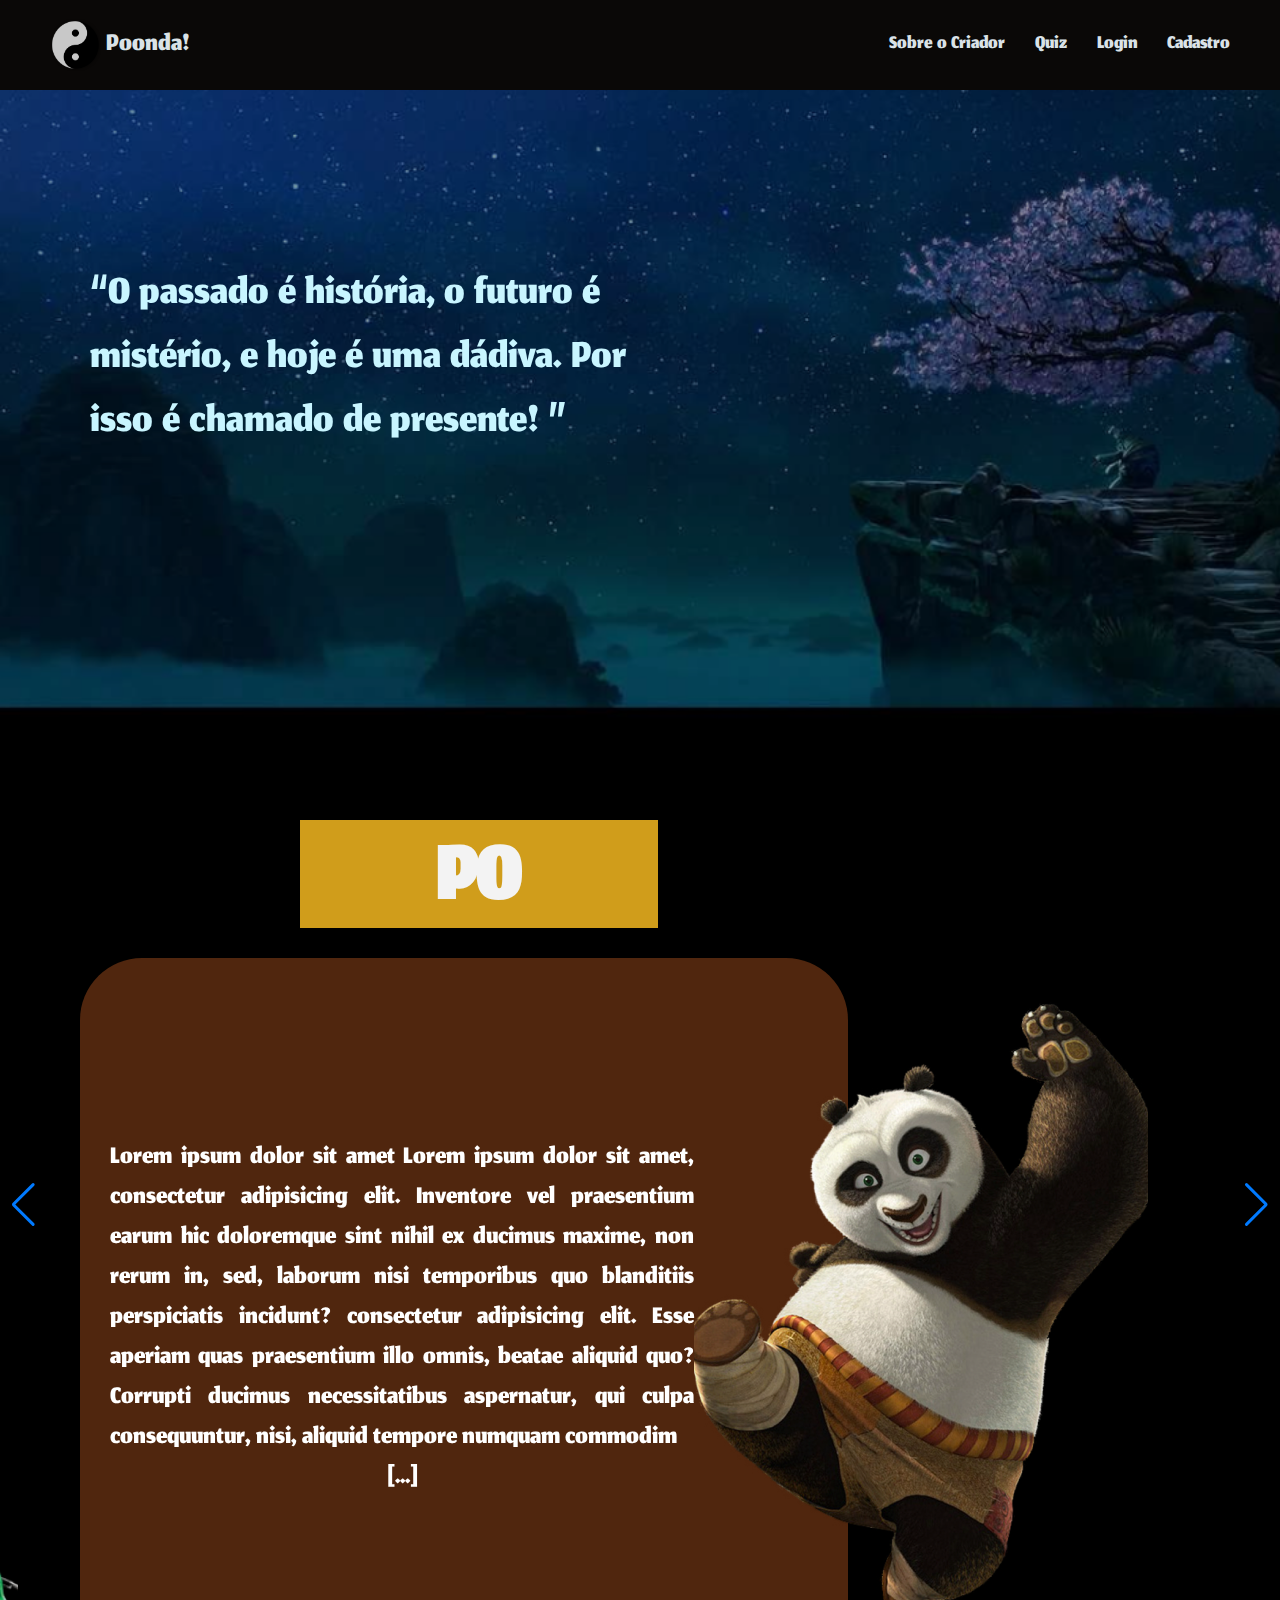
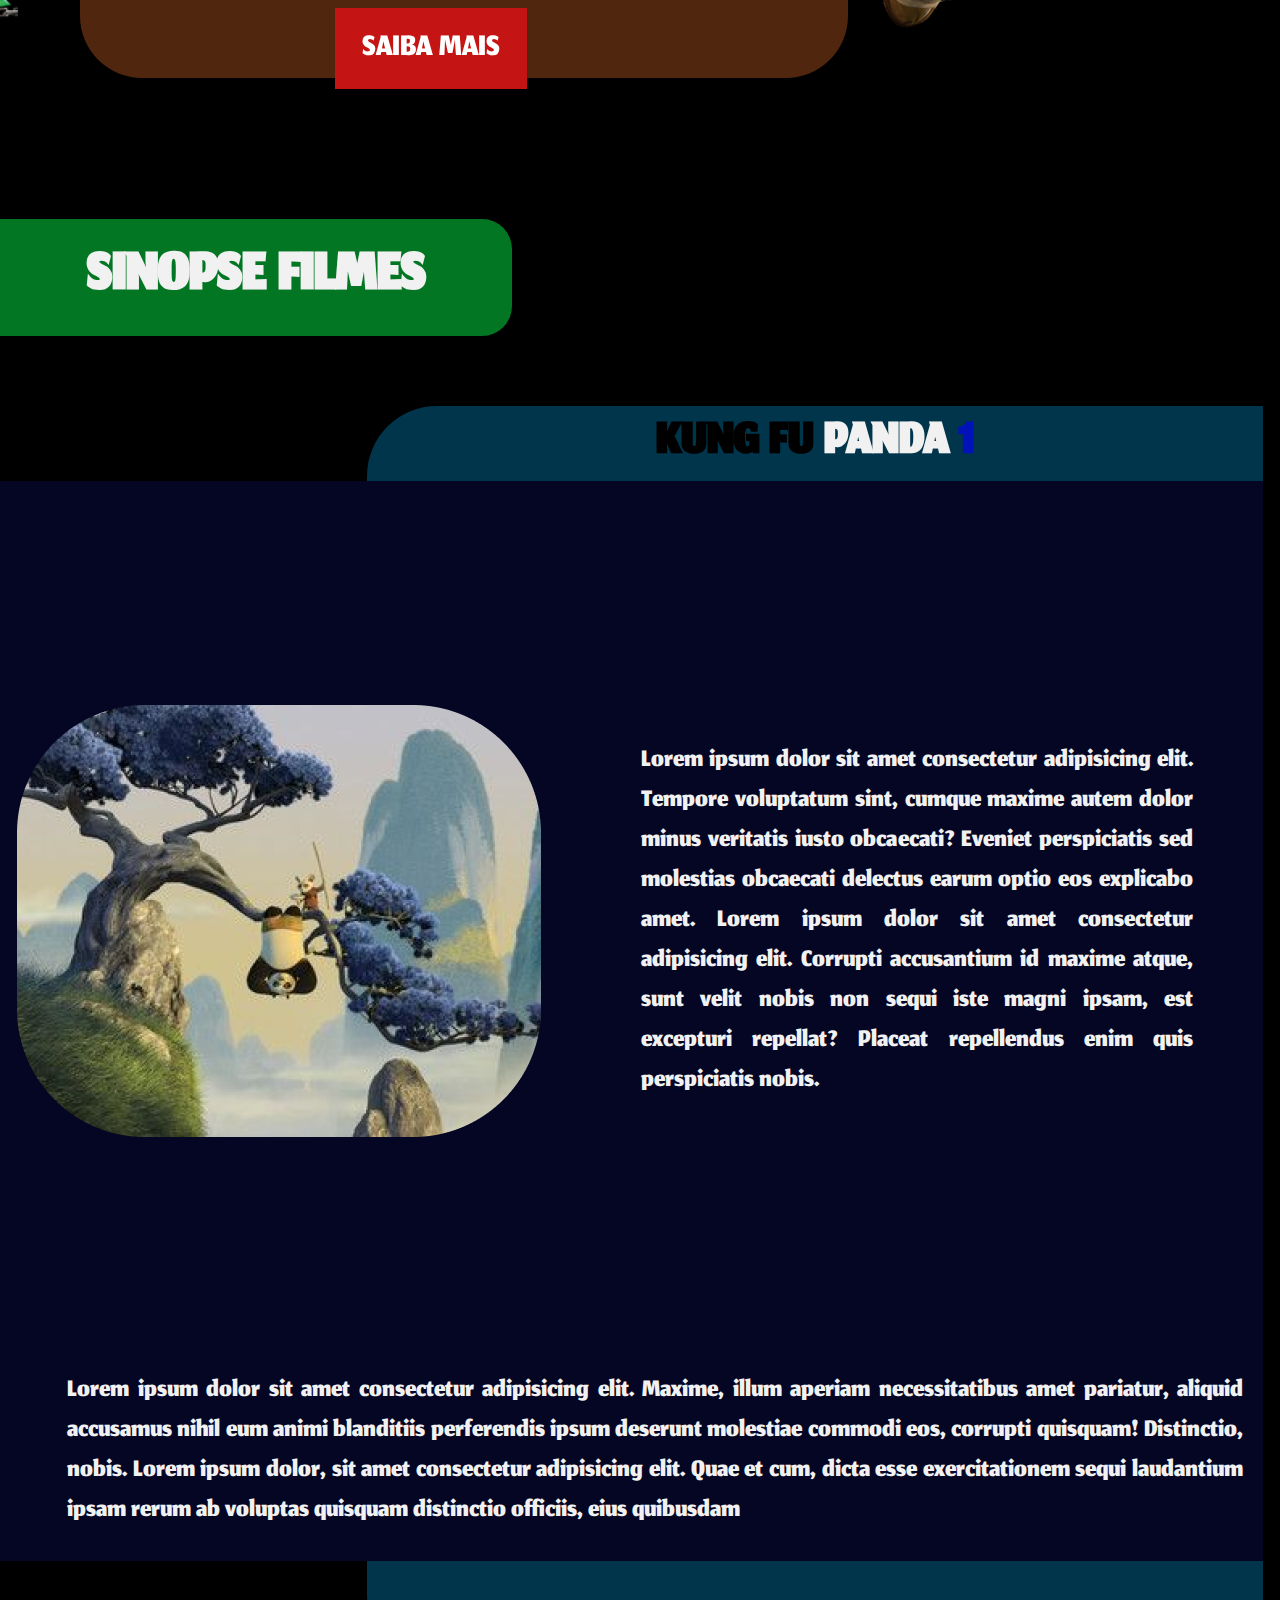
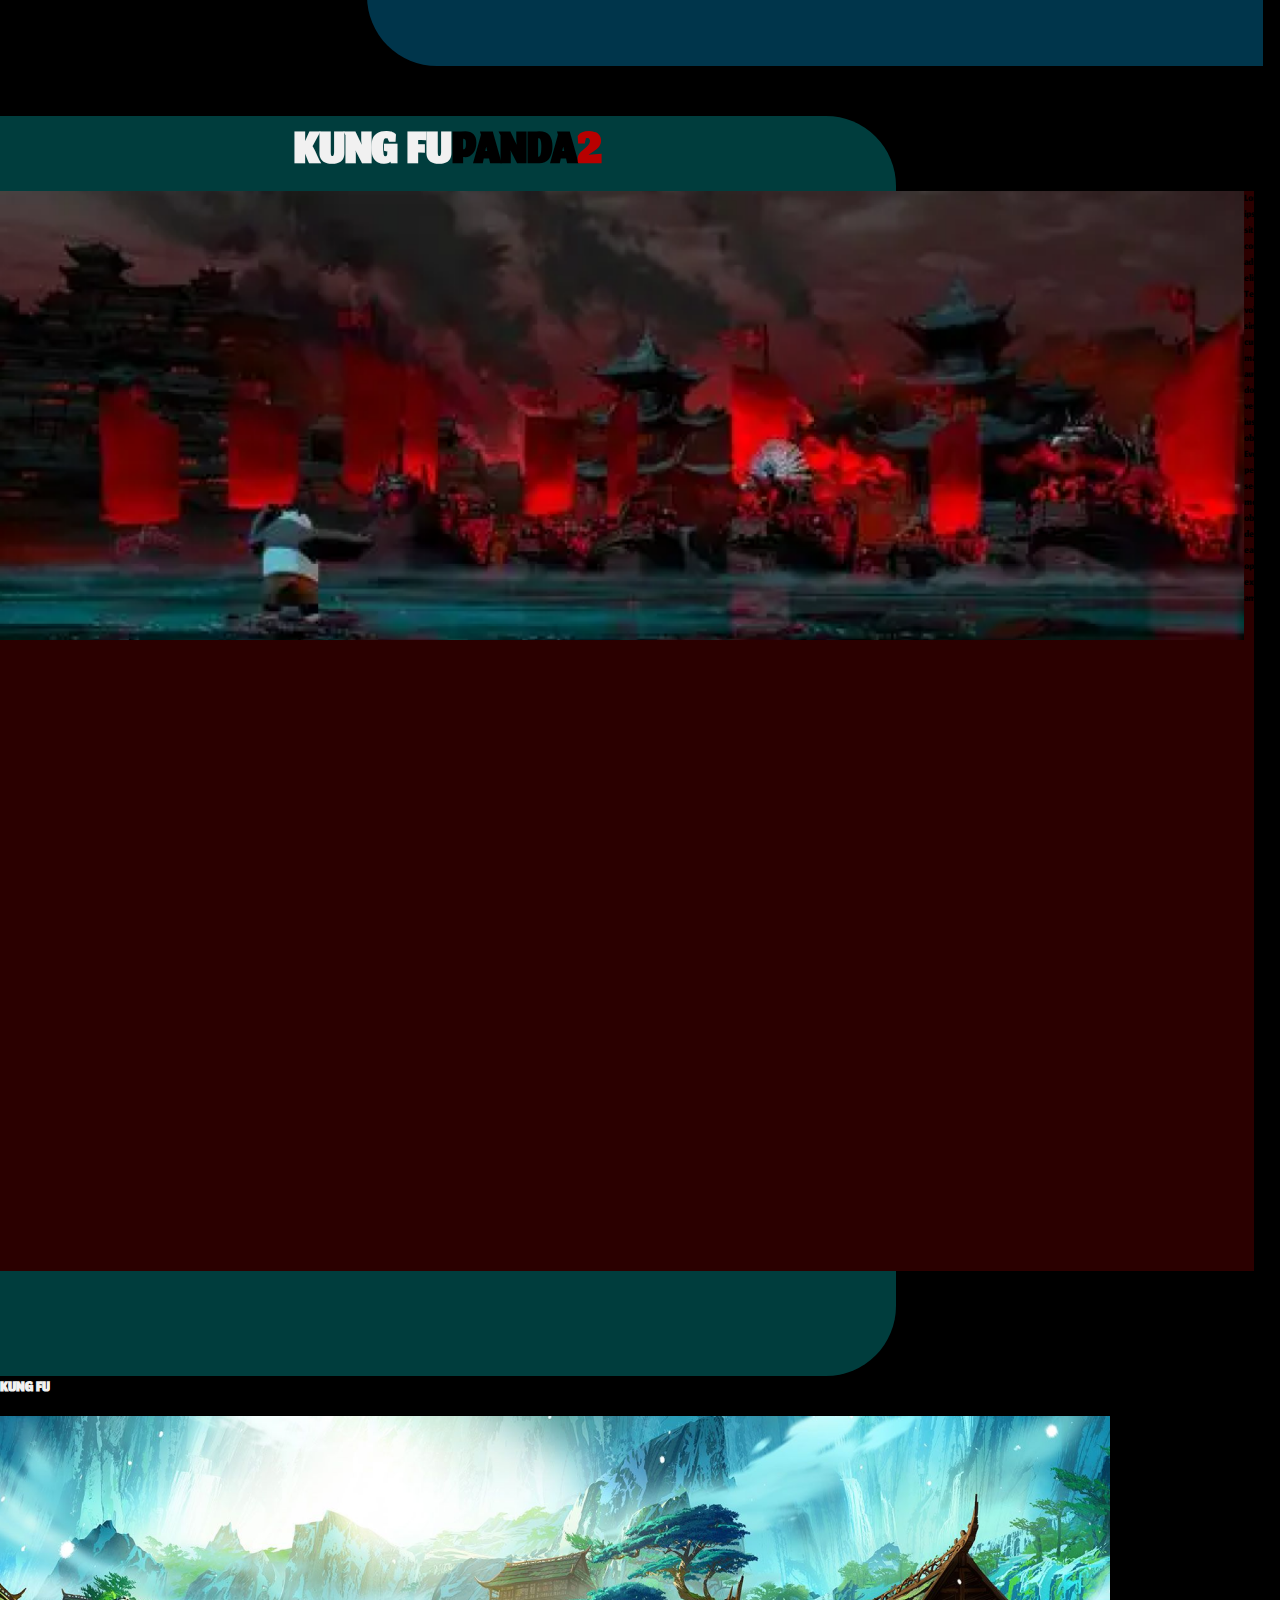
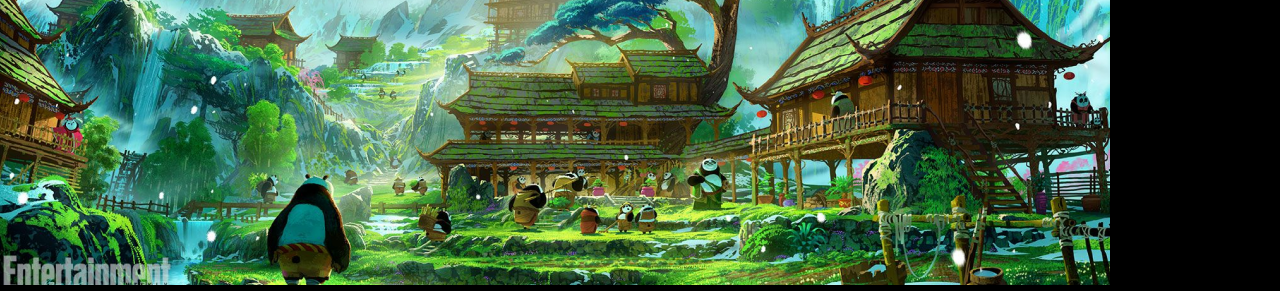
==== site/public/index.html @ c7fefd98 "Adicionando Sinopses 1 e metade da sinopse 2 index" ====
<!DOCTYPE html>
<html lang="en">

<head>
    <meta charset="UTF-8">
    <meta http-equiv="X-UA-Compatible" content="IE=edge">
    <meta name="viewport" content="width=device-width, initial-scale=1.0">

    <title>Poonda! | Página Inicial</title>

    <script src="./js/funcoes.js"></script>

    <link
        rel="stylesheet"
        href="https://cdn.jsdelivr.net/npm/swiper@8/swiper-bundle.min.css"
    />
    <link rel="stylesheet" href="css/index.css">
    <link rel="stylesheet" href="css/sobremim.css">
    <link
            href="https://fonts.googleapis.com/css2?family=Jomhuria&display=swap')" 
             rel="stylesheet">

</head>

<body>

     <!--HEADER INICIO-->
     <div class="header" id="header">
        <div class="logo">
            <img src="assets/imgs/logoYinYang.png">
            <a href="index.html"><p>
                Poonda!
            </p></a>
        </div>
            <div class="container">
                <ul class="navbar">
                    <li>
                        <a href="sobremim.html">Sobre o Criador</a>
                    </li>
                    <li>
                        <a href="quiz.html">Quiz</a>
                    </li>
                    <li>
                        <a href="login.html">Login</a>
                    </li>
                    <li>
                        <a href="cadastro.html">Cadastro</a>
                    </li>
                </ul>
            </div>
      </div>

    <!-- BANNER OOGWAY -->  
    <div class="banner_index">
        <div class="frases_oogway">
            <span>
                “O passado é história, o futuro é mistério, e hoje é uma dádiva. Por isso é chamado de presente! ” 
            </span>
        </div>
    </div>


    <!-- BANNER CARROSSEL -->
    <div class="swiper">
        <div class="swiper-wrapper">
            <div class="swiper-slide">
                <div class="titulo-po">
                    <h2>PO</h2>
                </div>
                <div class="banner-po">
                    <div class="swiper-conteudo">
                            <p>Lorem ipsum dolor sit amet Lorem ipsum dolor sit amet, consectetur adipisicing elit. Inventore vel praesentium earum hic doloremque sint nihil ex ducimus maxime, non rerum in, sed, laborum nisi temporibus quo blanditiis perspiciatis incidunt? consectetur adipisicing elit. Esse aperiam quas praesentium illo omnis, beatae aliquid quo? Corrupti ducimus necessitatibus aspernatur, qui culpa consequuntur, nisi, aliquid tempore numquam commodim
                            <br>
                            <span class="continuidade">[...]</span></p>
                    </div>
                    <div class="imagem-personagem">
                        <img src="assets/imgs/img_carrossel/poo.png"class="img_icon">
                    </div>
                </div>
                <a href="saibamais.html" class="btn_idx_sb_po">
                    SAIBA MAIS
                </a>
            </div>

            <div class="swiper-slide">
                <div class="titulo-tai">
                    <h2><span>TAI</span> LUNG</h2>
                </div>
                <div class="banner-tai">
                    <div class="swiper-conteudo">
                        <p>Lorem ipsum dolor, sit amet consectetur adipisicing elit. Dicta voluptas quidem reprehenderit ipsam accusantium, eaque dolor nisi, id corrupti ipsa eveniet labore voluptatum in vero reiciendis facere et tempore perferendis.</p>
                        <br>
                        <span class="continuidade">[...]</span>
                    </div>
                    <div class="imagem-personagem">
                        <img src="assets/imgs/img_carrossel/tailung.png" class="img_icon">
                    </div>
                </div>
                <a href="saibamais.html" class="btn_idx_sb_tai">
                    SAIBA MAIS
                </a>
            </div>

            <div class="swiper-slide">
                <div class="titulo-shen">
                    <h2>LORD <span>SHEN</span></h2>
                </div>
                <div class="banner-shen">
                    <div class="swiper-conteudo">
                       <p>Lorem ipsum dolor sit, amet consectetur adipisicing elit. Debitis officia vero animi rerum reprehenderit doloribus ducimus, itaque quam asperiores. Porro dolore corporis velit soluta minima optio totam excepturi reiciendis eius Lorem ipsum dolor, sit amet consectetur adipisicing elit. Corporis, assumenda eum? Odio repudiandae ipsum nihil placeat adipisci</p>
                        <br>
                        <span class="continuidade">[...]</span>
                    </div>
                    <div class="imagem-personagem">
                        <img src="assets/imgs/img_carrossel/lordshen.png" class="img_icon">
                    </div>
                </div>
                <a href="saibamais.html" class="btn_idx_sb_shen">
                    SAIBA MAIS
                </a>
            </div>

            <div class="swiper-slide">
                <div class="titulo-kai">
                    <h2>KAI</h2>
                </div>
                <div class="banner-kai">
                    <div class="swiper-conteudo">
                        <p>
                            Lorem ipsum dolor, sit amet Lorem ipsum dolor sit amet consectetur adipisicing elit. Ipsa perferendis, sapiente deserunt nemo ea nam consequuntur reprehenderit praesentium inventore consectetur adipisicing elit. Similique fuga, tempore error eaque alias quis facilis adipisci natus laboriosam quas debitis! Voluptatem quos asperiores unde, quasi quisquam reiciendis nihil voluptatum.
                        </p>
                        <span class="continuidade">[...]</span>
                    </div>
                    <div class="imagem-personagem">
                        <img src="assets/imgs/img_carrossel/kai.png" class="img_icon">
                    </div>
                </div>
                <a href="saibamais.html" class="btn_idx_sb_kai">
                    SAIBA MAIS
                </a>
            </div>
        </div>


         
        <!-- SETAS LATERAIS -->
        <div class="swiper-button-prev"></div>
        <div class="swiper-button-next"></div>
    </div>

    <!-- Configurando ambiente para o Swiper     -->
    <script src=
        "https://cdn.jsdelivr.net/npm/swiper@8/swiper-bundle.min.js">
    </script>

    <!-- FIM CARROSSEL -->

    <!-- INICIO DAS SINOPSES -->
    <div class="div_titulo_sinopse">
        <h2>SINOPSE FILMES</h2>
    </div>
    
    <!-- SINOPSE 1 -->
    <div class="sinopse1">
        <div class="fundo_sinopse1">
            <div class="titulo_filme1">
                <h2>KUNG FU<span class="title_kf"> PANDA</span><span class="um"> 1</span></h2>
            </div>
            <div class="conteudo_sinopse1">
                <div class="imagem_sinopse1">
                    <img src="assets/imgs/img-sinopses/sinopse1.png" alt="">
                    <span>
                        Lorem ipsum dolor sit amet consectetur adipisicing elit. Tempore voluptatum sint, cumque maxime autem dolor minus veritatis iusto obcaecati? Eveniet perspiciatis sed molestias obcaecati delectus earum optio eos explicabo amet. Lorem ipsum dolor sit amet consectetur adipisicing elit. Corrupti accusantium id maxime atque, sunt velit nobis non sequi iste magni ipsam, est excepturi repellat? Placeat repellendus enim quis perspiciatis nobis.
                    </span>
                </div>
            </div>
            <div class="frase_final">
                <span>
                    Lorem ipsum dolor sit amet consectetur adipisicing elit. Maxime, illum aperiam necessitatibus amet pariatur, aliquid accusamus nihil eum animi blanditiis perferendis ipsum deserunt molestiae commodi eos, corrupti quisquam! Distinctio, nobis. Lorem ipsum dolor, sit amet consectetur adipisicing elit. Quae et cum, dicta esse exercitationem sequi laudantium ipsam rerum ab voluptas quisquam distinctio officiis, eius quibusdam 
                </span>
            </div>
        </div>
    </div>


    <!-- SINOPSE 2 -->
    
    <div class="sinopse2">
        <div class="fundo_sinopse2">
            <div class="titulo_filme2">
                <h2><span class="title_kf">KUNG FU</span>PANDA<span class="dois">2</span></h2>
            </div>
            <div class="conteudo_sinopse2">
                <div class="imagem_sinopse2">
                    <img src="assets/imgs/img-sinopses/sinopse2.png" alt="">
                </div>
                <span>
                    Lorem ipsum dolor sit amet consectetur adipisicing elit. Tempore voluptatum sint, cumque maxime autem dolor minus veritatis iusto obcaecati? Eveniet perspiciatis sed molestias obcaecati delectus earum optio eos explicabo amet.
                </span>
            </div>
        </div>
    </div>


    <!-- SINOPSE 3 -->

    <div class="sinopse3">
        <div class="fundo_sinopse3">
            <div class="titulo_filme3">
                <h2><span class="title_kf">KUNG FU</span>PANDA<span class="3">3</span></h2>
            </div>
            <div class="conteudo_sinopse3">
                <span>
                        Lorem ipsum dolor sit amet consectetur adipisicing elit. Tempore voluptatum sint, cumque maxime autem dolor minus veritatis iusto obcaecati? Eveniet perspiciatis sed molestias obcaecati delectus earum optio eos explicabo amet.
                 </span>
                 <div class="imagem_sinopse3">
                    <img src="assets/imgs/img-sinopses/sinopse3.png" alt="">
                 </div>
            </div>
        </div>
    </div>


</body>
</html>

<script>
    var swiper = new Swiper (".swiper", {
        cssMode: true,
        loop: true, // looping
        navigation: { // Navegação entre os banners do Carrossel
            nextEl: ".swiper-button-next", // Seta Direita - próximo
            prevEl: ".swiper-button-prev", // Seta Esquerda - voltar
        },
        keyboard: true, // Passar slide pelas setinhas do teclado
    });
</script>
---- site/public/css/index.css ----
/* .header {
    background-image: url(../assets/imgs/fundoFrase.png);
    background-size: cover;
} */

/* BANNER FRASE OOGWAY */

.banner_index {
    background-image: url(../assets/imgs/fundoFrase.png);
    background-size: cover;
    height: 70vh;
}

.frases_oogway {
    color: #C8F5FF;
    font-size: 64px;
    display: flex;
    align-items: center;
    height: 60vh;
    width: 45vw;
    margin-left: 90px;
}

/* BANNER CARROSSEL */

    /* CARROSSEL - PO  */
.titulo-po {
    display: flex;
    align-items: center;
    justify-content: center;
    margin-left: 300px;
    margin-top: 100px;
    margin-bottom: 30px;
    padding-top: 15px;
    width: 28vw;
    height: 12vh;
    background-color: #D09D1B;
    
}

.titulo-po h2{
    font-size: 128px;
    color: rgb(243, 243, 243);
}

.banner-po {
    display: flex;
    align-items: center;
    justify-content: center;
    background-color: #50260E;
    border-radius: 62px;
    height: 80vh;
    width: 60vw;
    margin-left: 80px;
}

.swiper-conteudo {
    font-size: 40px;
    color: white;
    margin-left: 30px;
    text-align: justify;
}

.continuidade {
    display: flex;
    align-items: center;
    justify-content: center;
}

.imagem-personagem {
    margin-right: -300px;
}

    /* CARROSSEL - TAI LUNG  */

.titulo-tai {
    display: flex;
    align-items: center;
    justify-content: center;
    margin-left: 300px;
    margin-top: 100px;
    margin-bottom: 30px;
    padding-top: 15px;
    width: 28vw;
    height: 12vh;
    background-color: #401860;
}

.titulo-tai h2{
    font-size: 128px;
    color: white;

}

.titulo-tai span {
    color: #7D3DE5;
}

.banner-tai {
    display: flex;
    align-items: center;
    justify-content: center;
    background-color: #202552;
    border-radius: 62px;
    height: 80vh;
    width: 60vw;
    margin-left: 80px;
}


    /* CARROSSEL - LORD SHEN */


.titulo-shen {
    display: flex;
    align-items: center;
    justify-content: center;
    margin-left: 300px;
    margin-top: 100px;
    margin-bottom: 30px;
    padding-top: 15px;
    width: 28vw;
    height: 12vh;
    background-color: #695F5F;
}

.titulo-shen h2{
    font-size: 128px;
    color: white;

}

.titulo-shen span {
    color: #b11b1b;
}

.banner-shen {
    display: flex;
    align-items: center;
    justify-content: center;
    background-color: #750d0d;
    border-radius: 62px;
    height: 80vh;
    width: 60vw;
    margin-left: 80px;
}

.banner-shen .continuidade {
    margin-left: 40px;
}

.banner-shen img {
    margin-right: -150px;
}


   /* CARROSSEL - KAI */


.titulo-kai {
    display: flex;
    align-items: center;
    justify-content: center;
    margin-left: 300px;
    margin-top: 100px;
    margin-bottom: 30px;
    padding-top: 15px;
    width: 28vw;
    height: 12vh;
    background-color: #7D4B0F;
}

.titulo-kai h2{
    font-size: 128px;
    color: #2aac16;

}

.banner-kai {
    display: flex;
    align-items: center;
    justify-content: center;
    background-color: #11210E;
    border-radius: 62px;
    height: 80vh;
    width: 60vw;
    margin-left: 80px;
}

.banner-kai img {
    margin-right: -150px;
}

/* BOTÃO SAIBA MAIS NO BANNER DO CARROSSEL */

.btn_idx_sb_po{
    margin-top: -70px;
    margin-left: 335px;
    width: 15vw;
    height: 9vh;
    font-size: 50px;
    display: flex;
    align-items: center;
    justify-content: center;
    background-color: #C51414;
    color: white;
}

.btn_idx_sb_tai {
    margin-top: -70px;
    margin-left: 335px;
    width: 15vw;
    height: 9vh;
    font-size: 50px;
    display: flex;
    align-items: center;
    justify-content: center;
    background-color: #446494;
    color: white;
}

.btn_idx_sb_shen {
    margin-top: -70px;
    margin-left: 335px;
    width: 15vw;
    height: 9vh;
    font-size: 50px;
    display: flex;
    align-items: center;
    justify-content: center;
    background-color: #A5A5A5;
    color: white;
}

.btn_idx_sb_kai {
    margin-top: -70px;
    margin-left: 335px;
    width: 15vw;
    height: 9vh;
    font-size: 50px;
    display: flex;
    align-items: center;
    justify-content: center;
    background-color: #7D4B0F;
    color: white;
}


/* SINOPSE FILMES */
.div_titulo_sinopse {
    display: flex;
    align-items: center;
    justify-content: center;
    margin-top: 130px;
    margin-bottom: 70px;
    width: 40vw;
    height: 13vh;
    border-radius: 0 30px 30px 0;
    background-color: #037623;
    
}


.div_titulo_sinopse h2 {
    font-size: 90px;
    color: #f1f1f1;
    text-align: justify;
}


/* SINOPSE 1 */

.fundo_sinopse1 {
    background-color: #00354B;
    height: 140vh;
    width: 70vw;
    margin-left: 367px;
    border-radius: 70px 0 0 70px ;
}

.titulo_filme1 {
    display: flex;
    justify-content: center;
    font-size: 50px;
}

.title_kf {
    color: #f1f1f1;
}

.um {
    color: #0012B8;
}

.conteudo_sinopse1 {
    display: flex;
    justify-content: center;
    height: 120vh;
    margin-left: -400px;
    background-color: #050524;
}

.imagem_sinopse1 {
    display: flex;
    justify-content: space-between;
    align-items: center;
}

.imagem_sinopse1 img {
    margin-left: 50px;
    margin-top: -200px
}

.imagem_sinopse1 span {
    color: #f1f1f1;
    font-size: 40px;
    text-align: justify;
    margin-left: 100px;
    margin-right: 70px;
    margin-top: -200px;
}

.frase_final {
    display: flex;
    flex-direction: column;
    justify-content: flex-end;
    margin-top: -190px;
    margin-left: -300px;
    margin-right: 20px;
}

.frase_final span {
    color: #f1f1f1;
    font-size: 40px;
    text-align: justify;
}




/* SINOPSE 2 */

.fundo_sinopse2 {
    background-color: #003D3D;
    height: 140vh;
    width: 70vw;
    margin-top: 50px;
    border-radius: 0 70px 70px 0 ;
}

.titulo_filme2 {
    display: flex;
    justify-content: center;
    font-size: 50px;
}

.title_kf {
    color: #f1f1f1;
}

.dois {
    color: #b80000;
}

.conteudo_sinopse2 {
    display: flex;
    justify-content: center;
    height: 120vh;
    width: 98vw;
    background-color: #2B0000;
}

.imagem_sinopse2 img{
    width: 100vw;
    background-size: cover;
}
---- site/public/css/sobremim.css ----
@import url('https://fonts.googleapis.com/css2?family=Jomhuria&display=swap');

body {
    background-color: rgb(0, 0, 0);
}

*{
    margin: 0;
    padding: 0;
    box-sizing: border-box;
    font-family: 'Jomhuria', sans-serif;;
}


/*  HEADER  */
.header {
    padding: 15px;
    display: flex;
    justify-content: space-between;
    background-color: #0a0807;
    width: 100%;
    height: 10vh;
    padding-left: 50px;
    padding-right: 50px;
}

.header .container {
    display: flex;
    flex-direction: column;
    justify-content: center;

}

.logo {

    display: flex;
    justify-content: center;
    align-items: center;
    gap: 5px;
}

.logo img {
    width: 4vw;
    height: 4vw;
}

.logo p {
    color: #DAE2E7;
    font-size: 40px;
    display: flex;
    flex-direction: column;
    justify-content: center;

}

.navbar{
    display: flex;
    gap: 30px;
    list-style: none;
    font-size: 30px;

}

.navbar ul {
    display: flex;
}

a {
    text-decoration: none;
    color: #DAE2E7;
    display: flex;
}

/*  FIM DO HEADER  */



/* BANNER INICIO */


.sobrecriador {
    position: relative;
    top: 0;
}

    /* Quem é Wilson? */

.banner1  {
    position: absolute;
    top: 0;
    opacity: 0;
    z-index: 4;
    transition: 1s ease-in-out;
    background-image: url(../assets/imgs/backgroundSobreCriador1.png);
    height: 100%;
    width: 100%;
    background-size: cover;
}
.banner1.zindex {
    opacity: 1;
    z-index: 5;
}

.tituloFrase {
    display: flex;
    flex-direction: column;
    justify-content: space-between;
    align-items: center;
    height: 50vh;
}

.topico {
    color: #e3a507;
    font-size: 60px;
    display: flex;
    justify-content: center;
    margin-top: 80px;
}

.frase {
    display: flex;
    justify-content: center;
    text-align: center;
    color: #F1F1F1;
    font-size: 30px;
    width: 80vw;
}

    /*Relação Wilson e Tema escolhido */

.banner2 {
    position: absolute;
    top: 0;
    opacity: 0;
    z-index: 4;
    transition: 1s ease-in-out;
    background-image: url(../assets/imgs/backgroundSobreCriador2.png);
    height: 100%;
    width: 100%;
    background-size: cover;
}

.banner2.zindex{
    opacity: 1;
    z-index: 5;
}

.topico-b2 {
    color: #e3a507;
    font-size: 60px;
    display: flex;
    justify-content: center;
    margin-top: 80px;
}

.frase-b2 {
    display: flex;
    justify-content: center;
    align-items: center;
    text-align: center;
    color: #F1F1F1;
    font-size: 30px;
    width: 80vw;
}

/* VALORES */
.banner3{
    position: absolute;
    top: 0;
    opacity: 0;
    z-index: 4;
    transition: 1s ease-in-out;
    height: 100%;
    width: 100%;
    background-size: cover;
    background-color: black
}

.banner3.zindex{
    opacity: 1;
    z-index: 5;
}

.img-valor ul {
    display: flex;
    justify-content: space-around;
    align-items: center;
    margin-top: -180px;
}
.img-valor img {
    height: 45vh;
    width: 20vw;
}

.img-valor span {
    color: white;
    font-size: 50px;
    display: flex;
    justify-content: center;
}



/* BOTOES */

.container_botao {
    position: relative;
    display: flex;
    flex-direction: column;
    justify-content: flex-end; 
    height: 90vh;
    padding: 120px;
}

.botoes {
    display: flex;
    align-items: center;
    justify-content: space-around;
    z-index: 6;
    position: absolute;
    top: 490px;
    gap: 80px;
    left: 300px;
}


.btn {
    text-decoration: none;
    color: black;
    background-color: #7B4141;
    font-weight: bold;
    padding: 6px;
    font-size: 2.0rem;
    width: 200px;
    border: 0cm;
    cursor: pointer;
    border-radius: 10px;
    transition: 0.5s ease-in-out;
}

.btn:hover {
    transform: scale(107%);
}
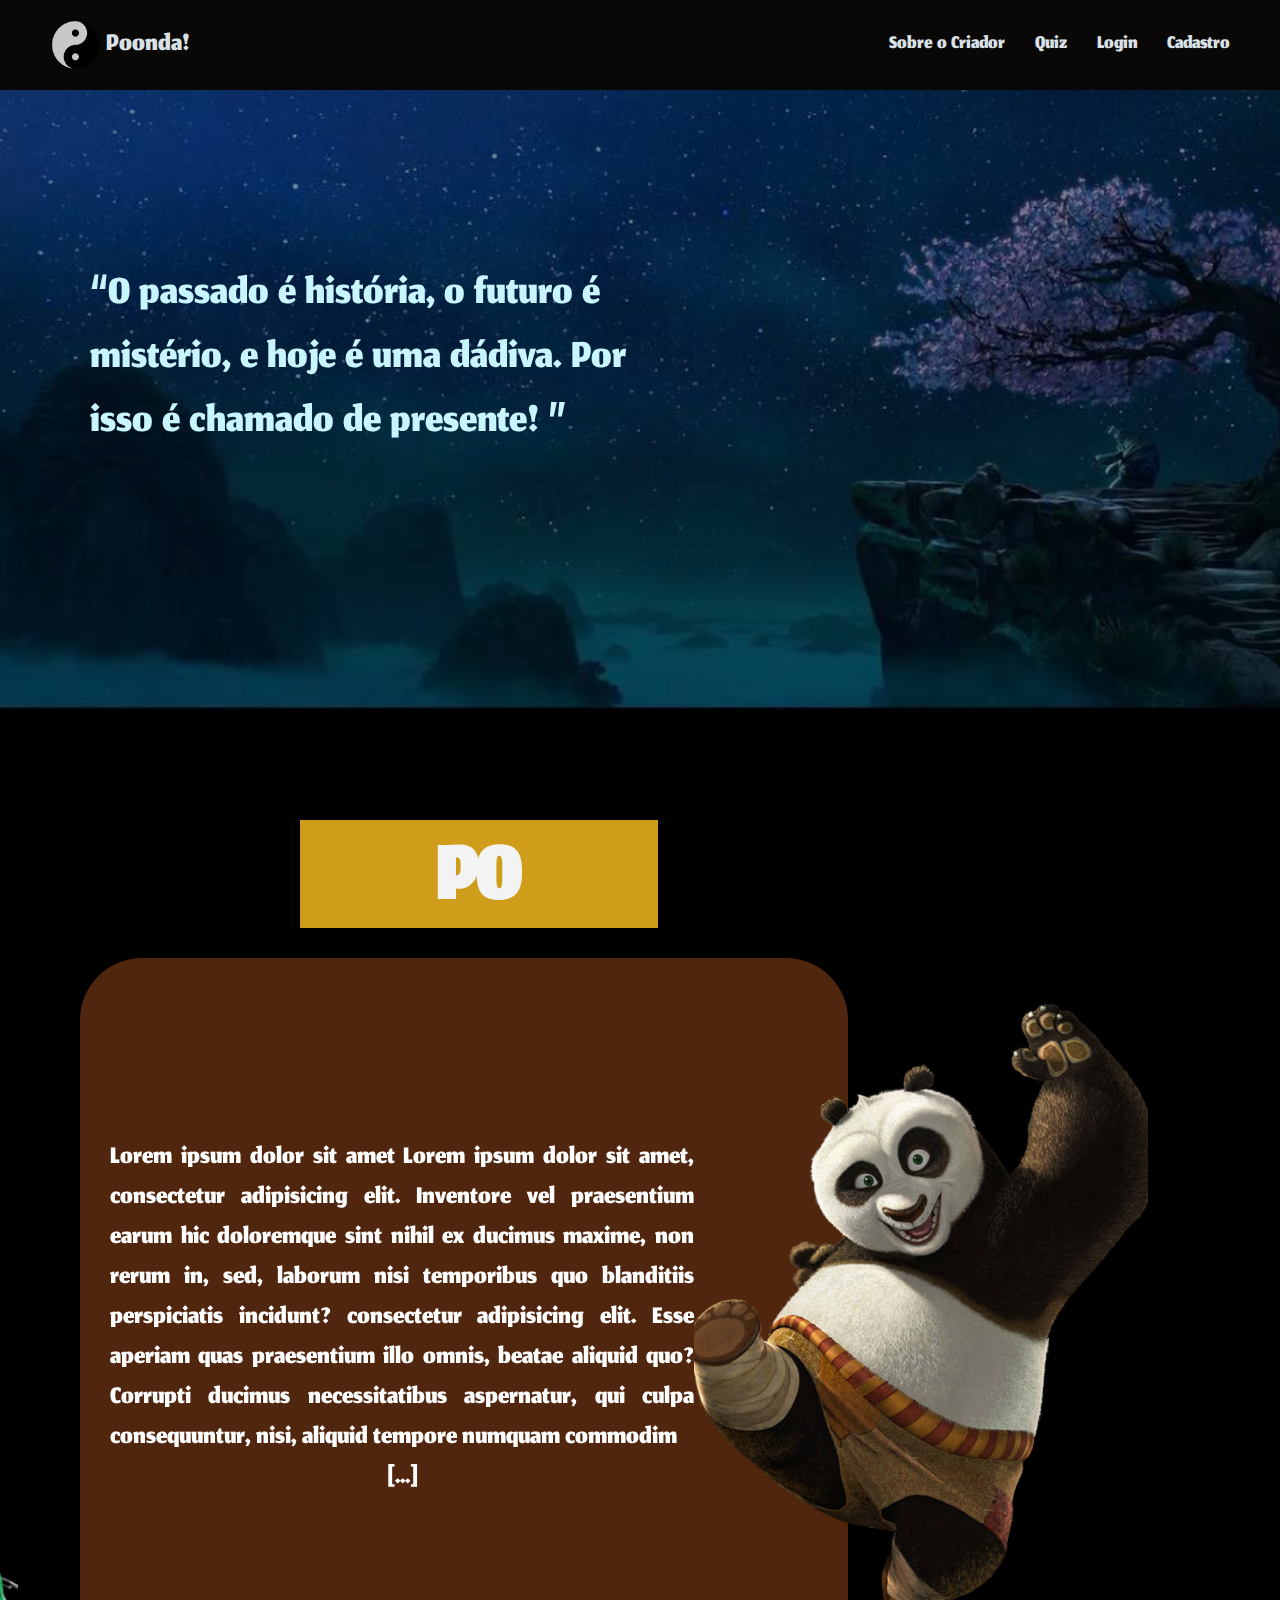
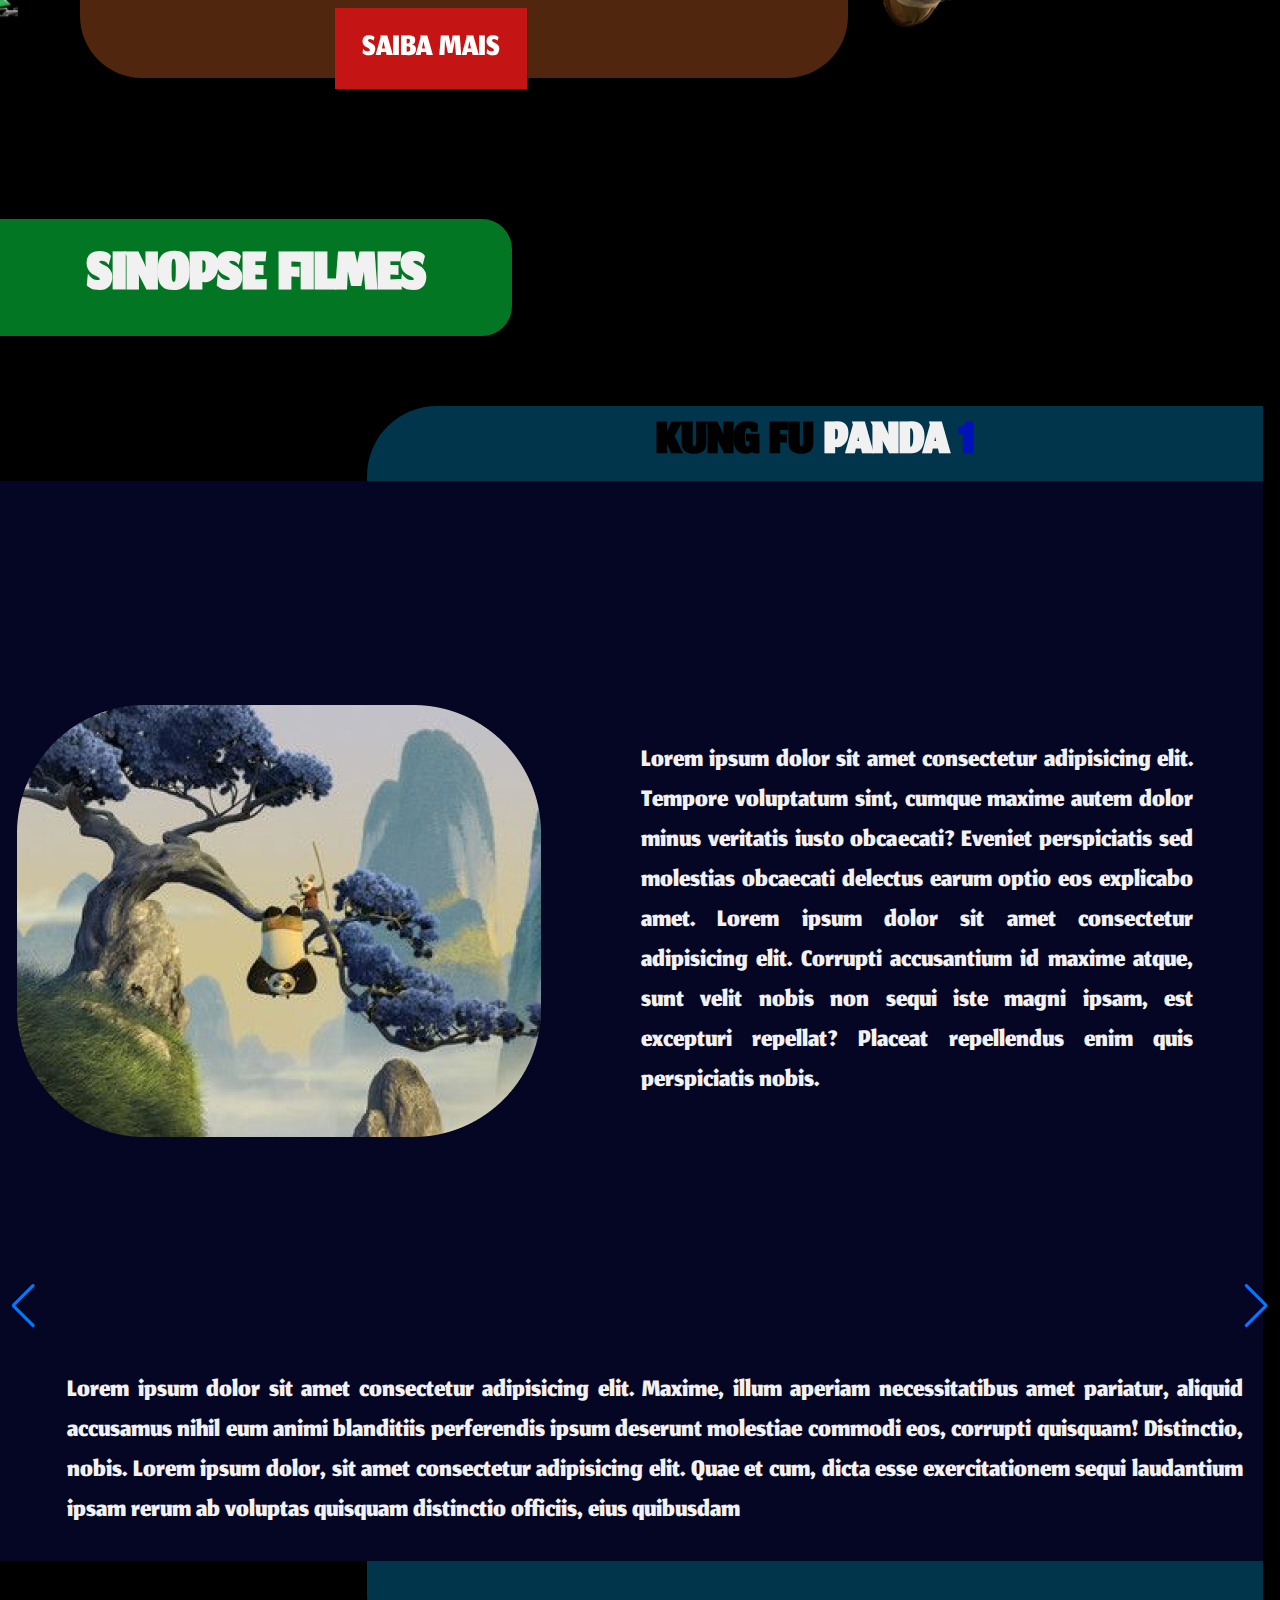
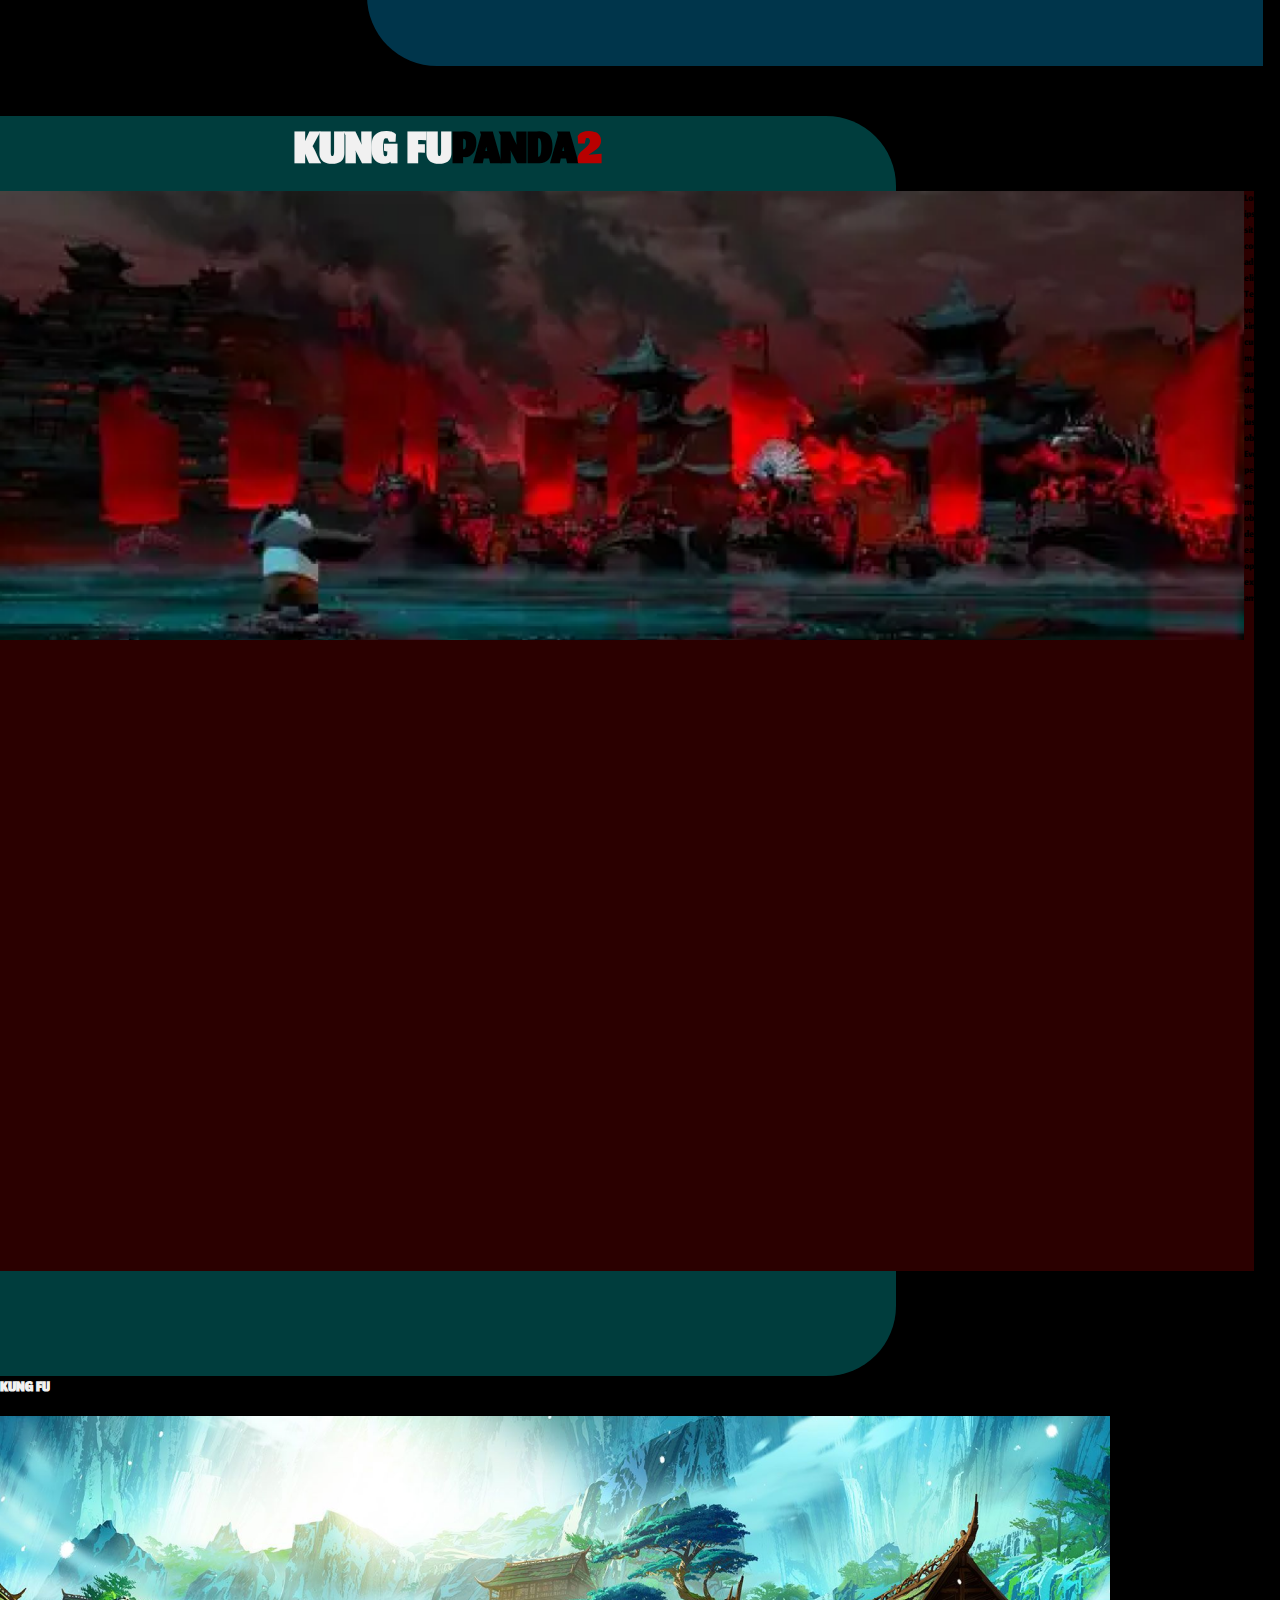
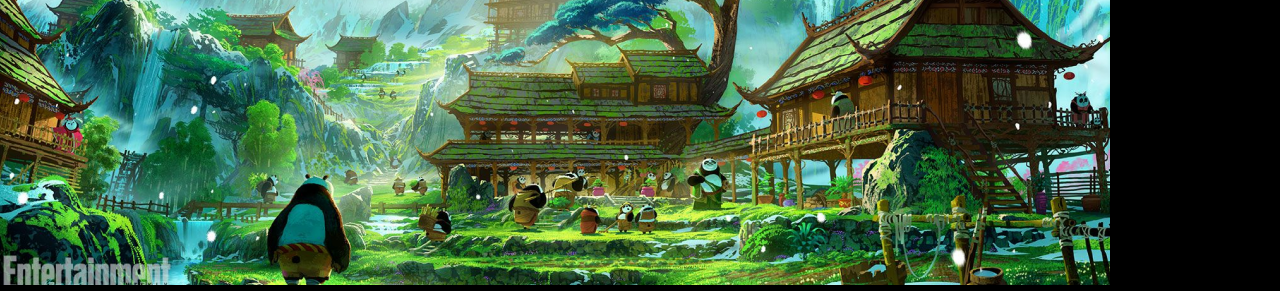
==== commit 0129a8f7: "Atualizando index e quiz" ====
--- a/site/public/index.html
+++ b/site/public/index.html
@@ -10,51 +10,48 @@
 
     <script src="./js/funcoes.js"></script>
 
-    <link
-        rel="stylesheet"
-        href="https://cdn.jsdelivr.net/npm/swiper@8/swiper-bundle.min.css"
-    />
+    <link rel="stylesheet" href="https://cdn.jsdelivr.net/npm/swiper@8/swiper-bundle.min.css" />
     <link rel="stylesheet" href="css/index.css">
     <link rel="stylesheet" href="css/sobremim.css">
-    <link
-            href="https://fonts.googleapis.com/css2?family=Jomhuria&display=swap')" 
-             rel="stylesheet">
+    <link href="https://fonts.googleapis.com/css2?family=Jomhuria&display=swap')" rel="stylesheet">
 
 </head>
 
 <body>
 
-     <!--HEADER INICIO-->
-     <div class="header" id="header">
+    <!--HEADER INICIO-->
+    <div class="header" id="header">
         <div class="logo">
             <img src="assets/imgs/logoYinYang.png">
-            <a href="index.html"><p>
-                Poonda!
-            </p></a>
-        </div>
-            <div class="container">
-                <ul class="navbar">
-                    <li>
-                        <a href="sobremim.html">Sobre o Criador</a>
-                    </li>
-                    <li>
-                        <a href="quiz.html">Quiz</a>
-                    </li>
-                    <li>
-                        <a href="login.html">Login</a>
-                    </li>
-                    <li>
-                        <a href="cadastro.html">Cadastro</a>
-                    </li>
-                </ul>
-            </div>
-      </div>
-
-    <!-- BANNER OOGWAY -->  
+            <a href="index.html">
+                <p>
+                    Poonda!
+                </p>
+            </a>
+        </div>
+        <div class="container">
+            <ul class="navbar">
+                <li>
+                    <a href="sobremim.html">Sobre o Criador</a>
+                </li>
+                <li>
+                    <a href="quiz.html">Quiz</a>
+                </li>
+                <li>
+                    <a href="login.html">Login</a>
+                </li>
+                <li>
+                    <a href="cadastro.html">Cadastro</a>
+                </li>
+            </ul>
+        </div>
+    </div>
+
+    <!-- BANNER OOGWAY -->
     <div class="banner_index">
         <div class="frases_oogway">
             <span>
-                “O passado é história, o futuro é mistério, e hoje é uma dádiva. Por isso é chamado de presente! ” 
+                “O passado é história, o futuro é mistério, e hoje é uma dádiva. Por isso é chamado de presente! ”
             </span>
         </div>
     </div>
@@ -69,12 +66,17 @@
                 </div>
                 <div class="banner-po">
                     <div class="swiper-conteudo">
-                            <p>Lorem ipsum dolor sit amet Lorem ipsum dolor sit amet, consectetur adipisicing elit. Inventore vel praesentium earum hic doloremque sint nihil ex ducimus maxime, non rerum in, sed, laborum nisi temporibus quo blanditiis perspiciatis incidunt? consectetur adipisicing elit. Esse aperiam quas praesentium illo omnis, beatae aliquid quo? Corrupti ducimus necessitatibus aspernatur, qui culpa consequuntur, nisi, aliquid tempore numquam commodim
+                        <p>Lorem ipsum dolor sit amet Lorem ipsum dolor sit amet, consectetur adipisicing elit.
+                            Inventore vel praesentium earum hic doloremque sint nihil ex ducimus maxime, non rerum in,
+                            sed, laborum nisi temporibus quo blanditiis perspiciatis incidunt? consectetur adipisicing
+                            elit. Esse aperiam quas praesentium illo omnis, beatae aliquid quo? Corrupti ducimus
+                            necessitatibus aspernatur, qui culpa consequuntur, nisi, aliquid tempore numquam commodim
                             <br>
-                            <span class="continuidade">[...]</span></p>
-                    </div>
-                    <div class="imagem-personagem">
-                        <img src="assets/imgs/img_carrossel/poo.png"class="img_icon">
+                            <span class="continuidade">[...]</span>
+                        </p>
+                    </div>
+                    <div class="imagem-personagem">
+                        <img src="assets/imgs/img_carrossel/poo.png" class="img_icon">
                     </div>
                 </div>
                 <a href="saibamais.html" class="btn_idx_sb_po">
@@ -88,7 +90,9 @@
                 </div>
                 <div class="banner-tai">
                     <div class="swiper-conteudo">
-                        <p>Lorem ipsum dolor, sit amet consectetur adipisicing elit. Dicta voluptas quidem reprehenderit ipsam accusantium, eaque dolor nisi, id corrupti ipsa eveniet labore voluptatum in vero reiciendis facere et tempore perferendis.</p>
+                        <p>Lorem ipsum dolor, sit amet consectetur adipisicing elit. Dicta voluptas quidem reprehenderit
+                            ipsam accusantium, eaque dolor nisi, id corrupti ipsa eveniet labore voluptatum in vero
+                            reiciendis facere et tempore perferendis.</p>
                         <br>
                         <span class="continuidade">[...]</span>
                     </div>
@@ -107,7 +111,10 @@
                 </div>
                 <div class="banner-shen">
                     <div class="swiper-conteudo">
-                       <p>Lorem ipsum dolor sit, amet consectetur adipisicing elit. Debitis officia vero animi rerum reprehenderit doloribus ducimus, itaque quam asperiores. Porro dolore corporis velit soluta minima optio totam excepturi reiciendis eius Lorem ipsum dolor, sit amet consectetur adipisicing elit. Corporis, assumenda eum? Odio repudiandae ipsum nihil placeat adipisci</p>
+                        <p>Lorem ipsum dolor sit, amet consectetur adipisicing elit. Debitis officia vero animi rerum
+                            reprehenderit doloribus ducimus, itaque quam asperiores. Porro dolore corporis velit soluta
+                            minima optio totam excepturi reiciendis eius Lorem ipsum dolor, sit amet consectetur
+                            adipisicing elit. Corporis, assumenda eum? Odio repudiandae ipsum nihil placeat adipisci</p>
                         <br>
                         <span class="continuidade">[...]</span>
                     </div>
@@ -127,7 +134,11 @@
                 <div class="banner-kai">
                     <div class="swiper-conteudo">
                         <p>
-                            Lorem ipsum dolor, sit amet Lorem ipsum dolor sit amet consectetur adipisicing elit. Ipsa perferendis, sapiente deserunt nemo ea nam consequuntur reprehenderit praesentium inventore consectetur adipisicing elit. Similique fuga, tempore error eaque alias quis facilis adipisci natus laboriosam quas debitis! Voluptatem quos asperiores unde, quasi quisquam reiciendis nihil voluptatum.
+                            Lorem ipsum dolor, sit amet Lorem ipsum dolor sit amet consectetur adipisicing elit. Ipsa
+                            perferendis, sapiente deserunt nemo ea nam consequuntur reprehenderit praesentium inventore
+                            consectetur adipisicing elit. Similique fuga, tempore error eaque alias quis facilis
+                            adipisci natus laboriosam quas debitis! Voluptatem quos asperiores unde, quasi quisquam
+                            reiciendis nihil voluptatum.
                         </p>
                         <span class="continuidade">[...]</span>
                     </div>
@@ -142,90 +153,102 @@
         </div>
 
 
-         
+
+        <!-- FIM CARROSSEL -->
+
+        <!-- INICIO DAS SINOPSES -->
+        <div class="div_titulo_sinopse">
+            <h2>SINOPSE FILMES</h2>
+        </div>
+
+        <!-- SINOPSE 1 -->
+        <div class="sinopse1">
+            <div class="fundo_sinopse1">
+                <div class="titulo_filme1">
+                    <h2>KUNG FU<span class="title_kf"> PANDA</span><span class="um"> 1</span></h2>
+                </div>
+                <div class="conteudo_sinopse1">
+                    <div class="imagem_sinopse1">
+                        <img src="assets/imgs/img-sinopses/sinopse1.png" alt="">
+                        <span>
+                            Lorem ipsum dolor sit amet consectetur adipisicing elit. Tempore voluptatum sint, cumque
+                            maxime autem dolor minus veritatis iusto obcaecati? Eveniet perspiciatis sed molestias
+                            obcaecati delectus earum optio eos explicabo amet. Lorem ipsum dolor sit amet consectetur
+                            adipisicing elit. Corrupti accusantium id maxime atque, sunt velit nobis non sequi iste
+                            magni ipsam, est excepturi repellat? Placeat repellendus enim quis perspiciatis nobis.
+                        </span>
+                    </div>
+                </div>
+                <div class="frase_final">
+                    <span>
+                        Lorem ipsum dolor sit amet consectetur adipisicing elit. Maxime, illum aperiam necessitatibus
+                        amet pariatur, aliquid accusamus nihil eum animi blanditiis perferendis ipsum deserunt molestiae
+                        commodi eos, corrupti quisquam! Distinctio, nobis. Lorem ipsum dolor, sit amet consectetur
+                        adipisicing elit. Quae et cum, dicta esse exercitationem sequi laudantium ipsam rerum ab
+                        voluptas quisquam distinctio officiis, eius quibusdam
+                    </span>
+                </div>
+            </div>
+        </div>
+
+
+        <!-- SINOPSE 2 -->
+
+        <div class="sinopse2">
+            <div class="fundo_sinopse2">
+                <div class="titulo_filme2">
+                    <h2><span class="title_kf">KUNG FU</span>PANDA<span class="dois">2</span></h2>
+                </div>
+                <div class="conteudo_sinopse2">
+                    <div class="imagem_sinopse2">
+                        <img src="assets/imgs/img-sinopses/sinopse2.png" alt="">
+                    </div>
+                    <span>
+                        Lorem ipsum dolor sit amet consectetur adipisicing elit. Tempore voluptatum sint, cumque maxime
+                        autem dolor minus veritatis iusto obcaecati? Eveniet perspiciatis sed molestias obcaecati
+                        delectus earum optio eos explicabo amet.
+                    </span>
+                </div>
+            </div>
+        </div>
+
+
+        <!-- SINOPSE 3 -->
+
+        <div class="sinopse3">
+            <div class="fundo_sinopse3">
+                <div class="titulo_filme3">
+                    <h2><span class="title_kf">KUNG FU</span>PANDA<span class="3">3</span></h2>
+                </div>
+                <div class="conteudo_sinopse3">
+                    <span>
+                        Lorem ipsum dolor sit amet consectetur adipisicing elit. Tempore voluptatum sint, cumque maxime
+                        autem dolor minus veritatis iusto obcaecati? Eveniet perspiciatis sed molestias obcaecati
+                        delectus earum optio eos explicabo amet.
+                    </span>
+                    <div class="imagem_sinopse3">
+                        <img src="assets/imgs/img-sinopses/sinopse3.png" alt="">
+                    </div>
+                </div>
+            </div>
+        </div>
+
+
         <!-- SETAS LATERAIS -->
         <div class="swiper-button-prev"></div>
         <div class="swiper-button-next"></div>
     </div>
 
     <!-- Configurando ambiente para o Swiper     -->
-    <script src=
-        "https://cdn.jsdelivr.net/npm/swiper@8/swiper-bundle.min.js">
+    <script src="https://cdn.jsdelivr.net/npm/swiper@8/swiper-bundle.min.js">
     </script>
 
-    <!-- FIM CARROSSEL -->
-
-    <!-- INICIO DAS SINOPSES -->
-    <div class="div_titulo_sinopse">
-        <h2>SINOPSE FILMES</h2>
-    </div>
-    
-    <!-- SINOPSE 1 -->
-    <div class="sinopse1">
-        <div class="fundo_sinopse1">
-            <div class="titulo_filme1">
-                <h2>KUNG FU<span class="title_kf"> PANDA</span><span class="um"> 1</span></h2>
-            </div>
-            <div class="conteudo_sinopse1">
-                <div class="imagem_sinopse1">
-                    <img src="assets/imgs/img-sinopses/sinopse1.png" alt="">
-                    <span>
-                        Lorem ipsum dolor sit amet consectetur adipisicing elit. Tempore voluptatum sint, cumque maxime autem dolor minus veritatis iusto obcaecati? Eveniet perspiciatis sed molestias obcaecati delectus earum optio eos explicabo amet. Lorem ipsum dolor sit amet consectetur adipisicing elit. Corrupti accusantium id maxime atque, sunt velit nobis non sequi iste magni ipsam, est excepturi repellat? Placeat repellendus enim quis perspiciatis nobis.
-                    </span>
-                </div>
-            </div>
-            <div class="frase_final">
-                <span>
-                    Lorem ipsum dolor sit amet consectetur adipisicing elit. Maxime, illum aperiam necessitatibus amet pariatur, aliquid accusamus nihil eum animi blanditiis perferendis ipsum deserunt molestiae commodi eos, corrupti quisquam! Distinctio, nobis. Lorem ipsum dolor, sit amet consectetur adipisicing elit. Quae et cum, dicta esse exercitationem sequi laudantium ipsam rerum ab voluptas quisquam distinctio officiis, eius quibusdam 
-                </span>
-            </div>
-        </div>
-    </div>
-
-
-    <!-- SINOPSE 2 -->
-    
-    <div class="sinopse2">
-        <div class="fundo_sinopse2">
-            <div class="titulo_filme2">
-                <h2><span class="title_kf">KUNG FU</span>PANDA<span class="dois">2</span></h2>
-            </div>
-            <div class="conteudo_sinopse2">
-                <div class="imagem_sinopse2">
-                    <img src="assets/imgs/img-sinopses/sinopse2.png" alt="">
-                </div>
-                <span>
-                    Lorem ipsum dolor sit amet consectetur adipisicing elit. Tempore voluptatum sint, cumque maxime autem dolor minus veritatis iusto obcaecati? Eveniet perspiciatis sed molestias obcaecati delectus earum optio eos explicabo amet.
-                </span>
-            </div>
-        </div>
-    </div>
-
-
-    <!-- SINOPSE 3 -->
-
-    <div class="sinopse3">
-        <div class="fundo_sinopse3">
-            <div class="titulo_filme3">
-                <h2><span class="title_kf">KUNG FU</span>PANDA<span class="3">3</span></h2>
-            </div>
-            <div class="conteudo_sinopse3">
-                <span>
-                        Lorem ipsum dolor sit amet consectetur adipisicing elit. Tempore voluptatum sint, cumque maxime autem dolor minus veritatis iusto obcaecati? Eveniet perspiciatis sed molestias obcaecati delectus earum optio eos explicabo amet.
-                 </span>
-                 <div class="imagem_sinopse3">
-                    <img src="assets/imgs/img-sinopses/sinopse3.png" alt="">
-                 </div>
-            </div>
-        </div>
-    </div>
-
-
 </body>
+
 </html>
 
 <script>
-    var swiper = new Swiper (".swiper", {
+    var swiper = new Swiper(".swiper", {
         cssMode: true,
         loop: true, // looping
         navigation: { // Navegação entre os banners do Carrossel
@@ -234,5 +257,5 @@
         },
         keyboard: true, // Passar slide pelas setinhas do teclado
     });
-</script>
-
+
+</script>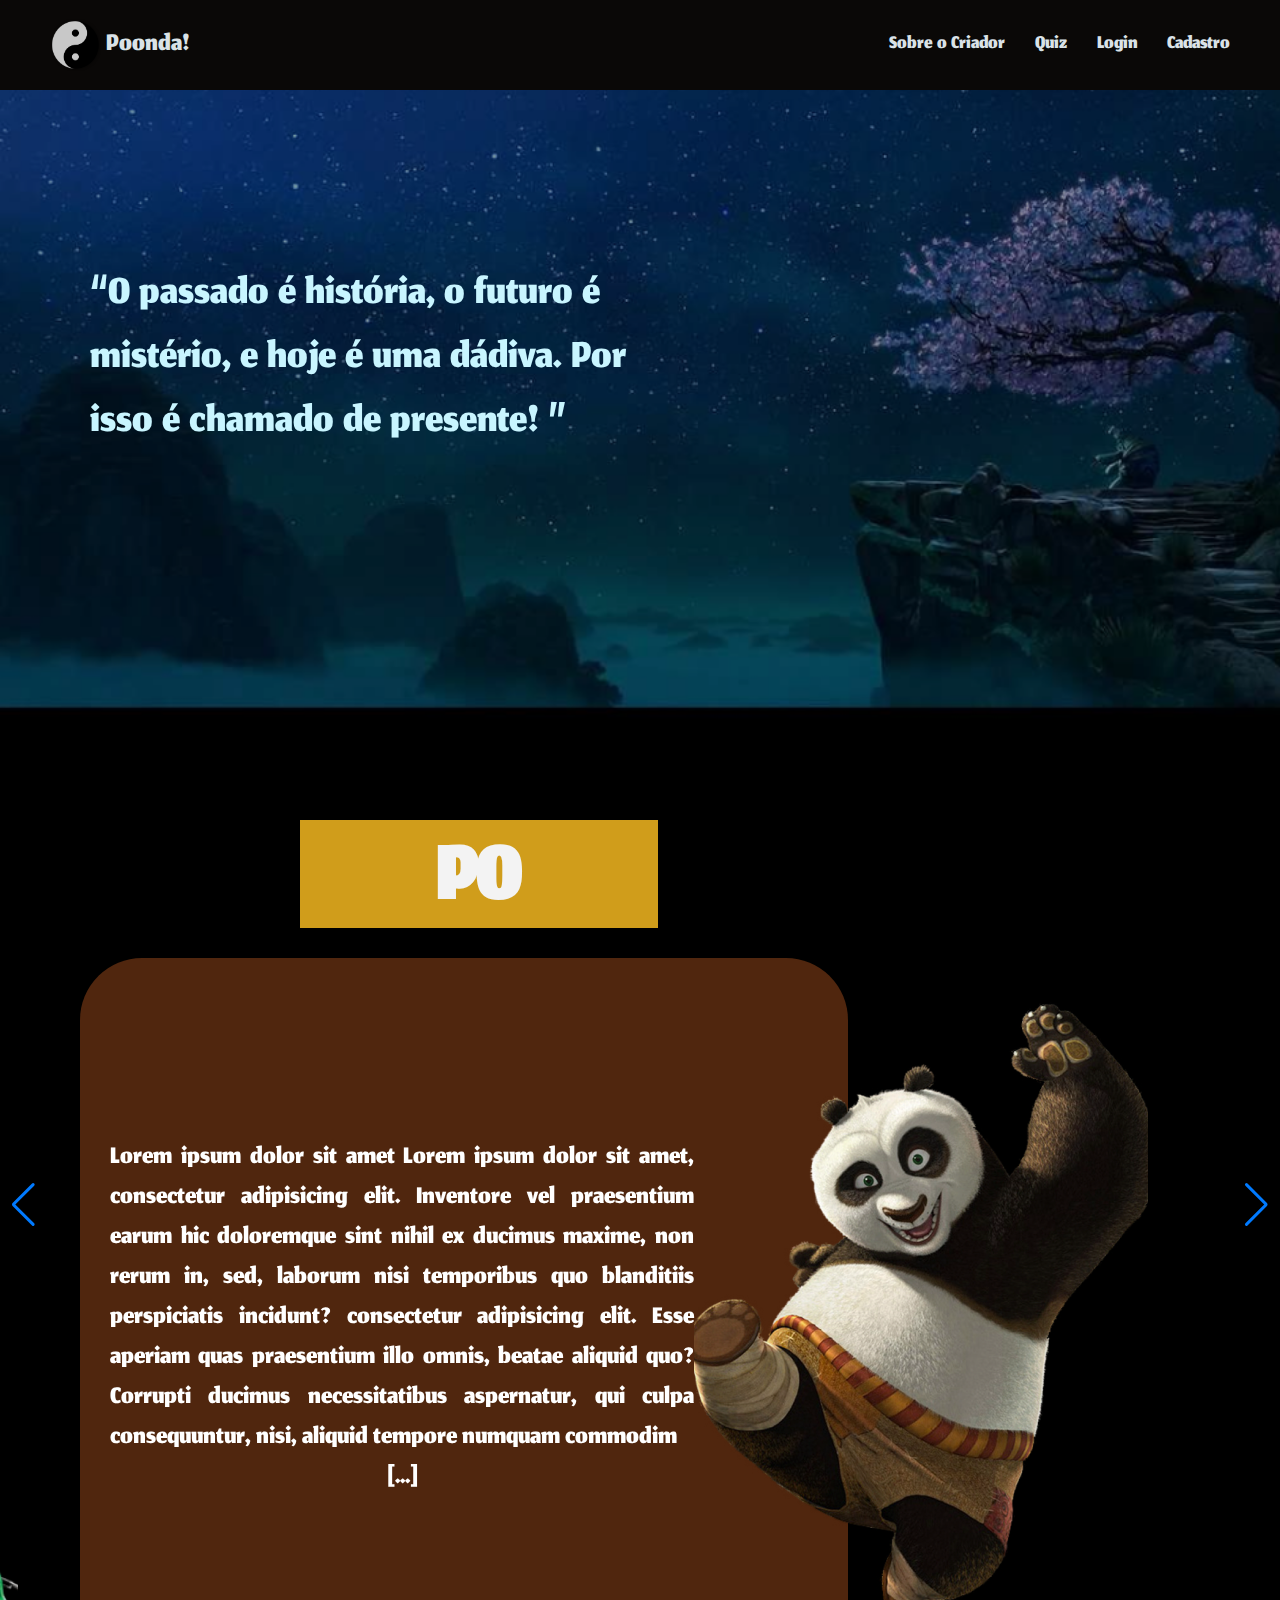
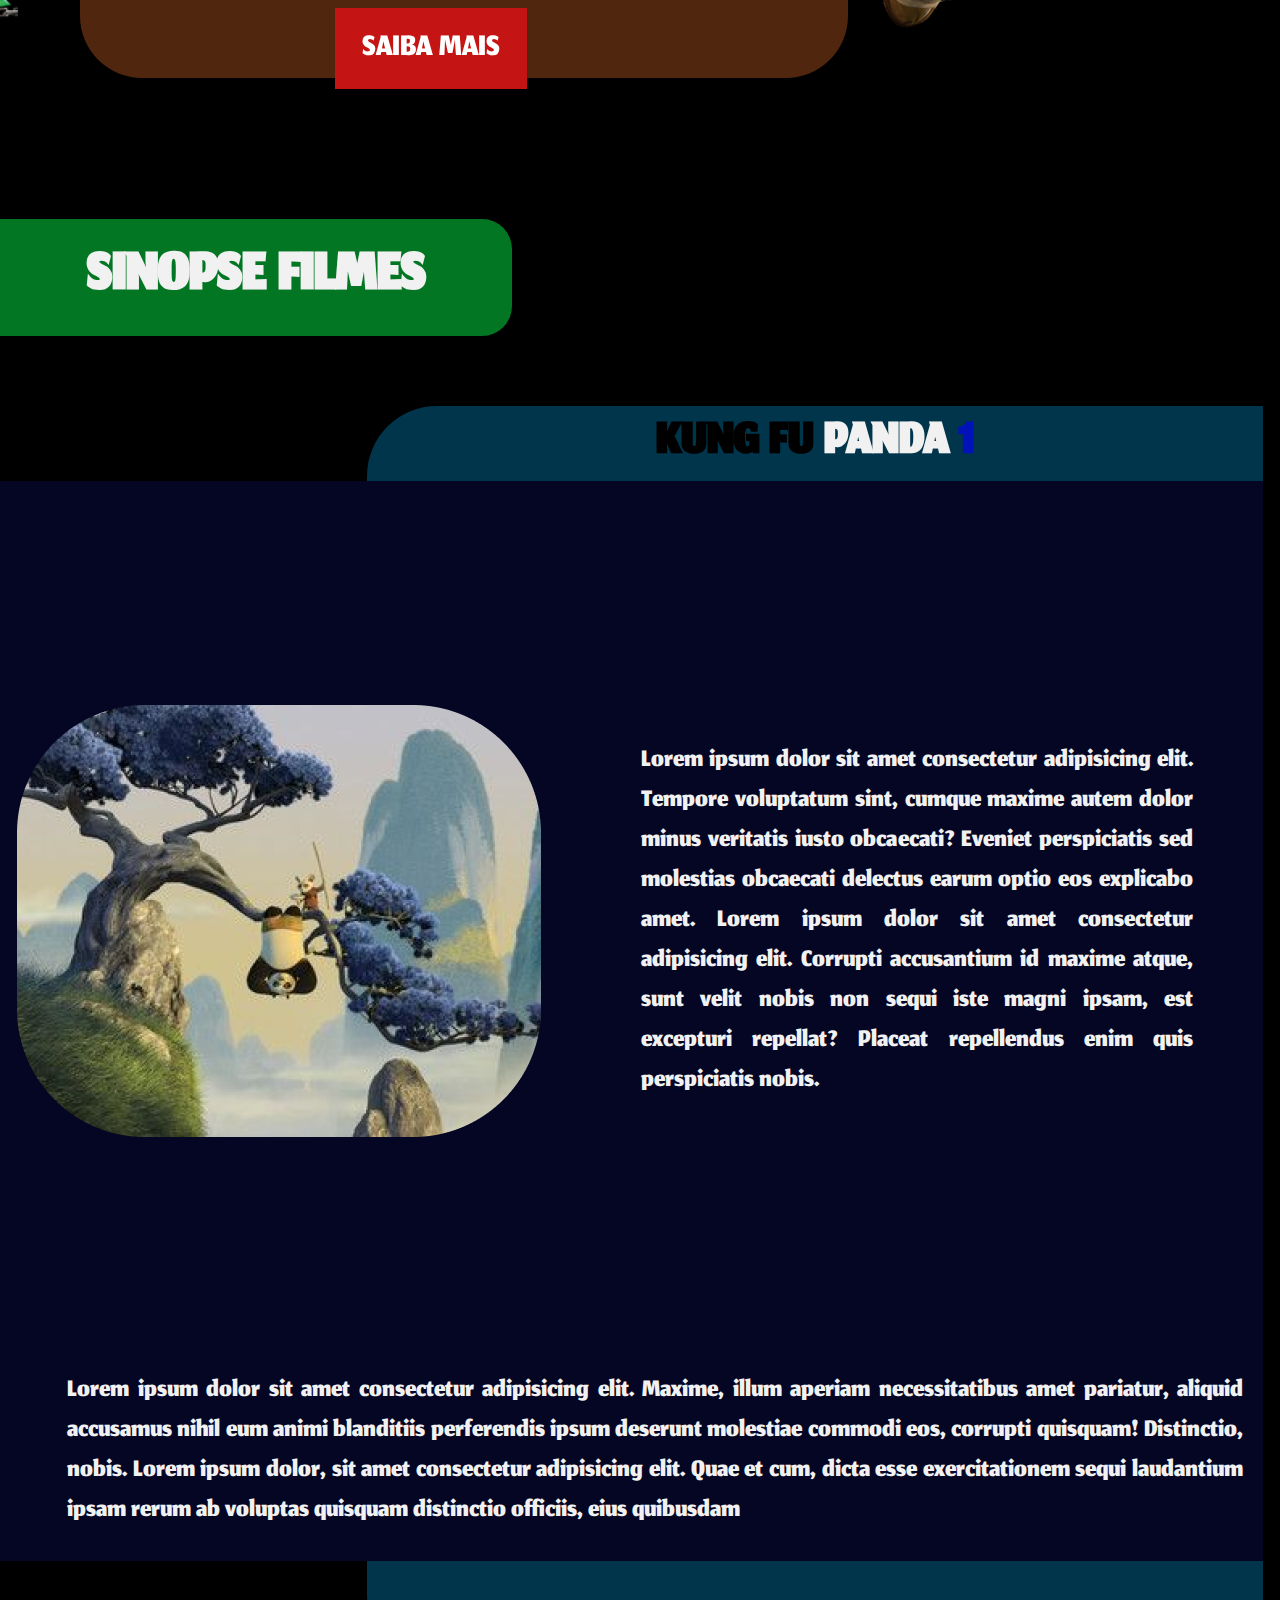
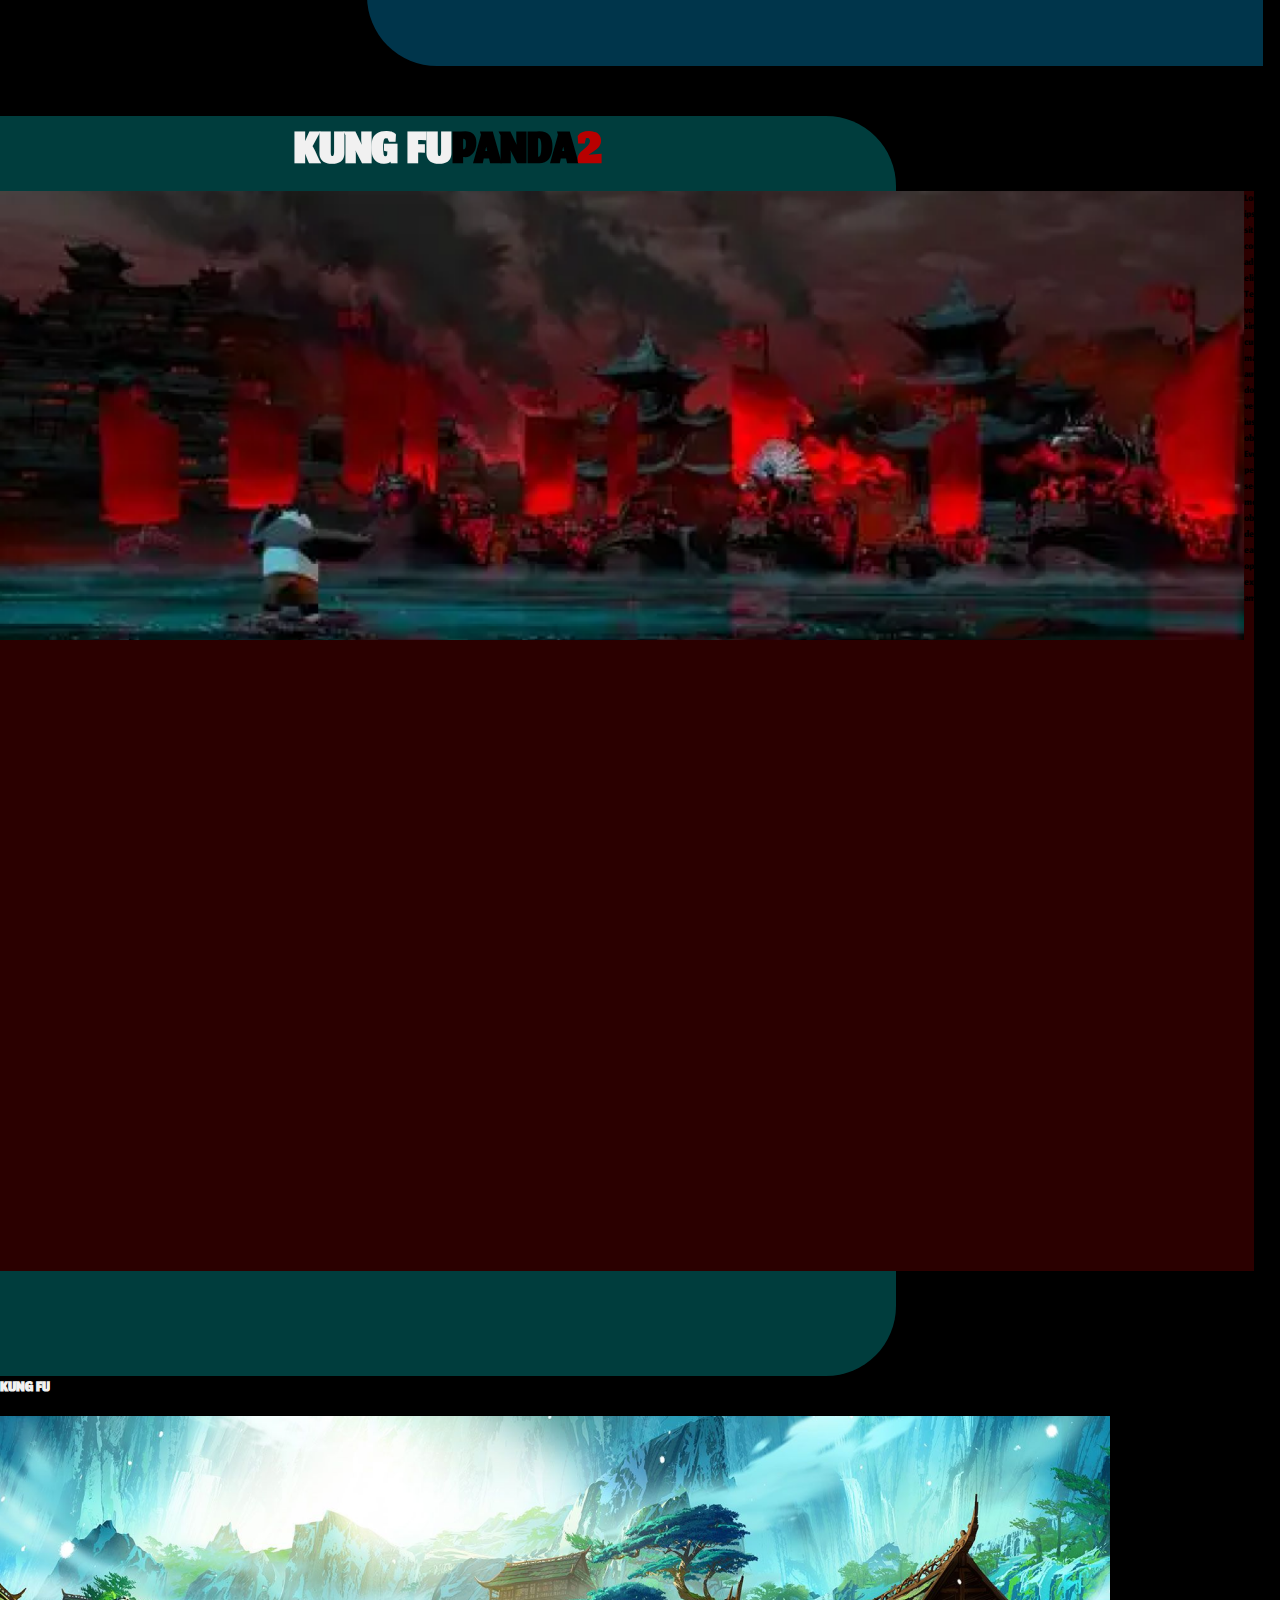
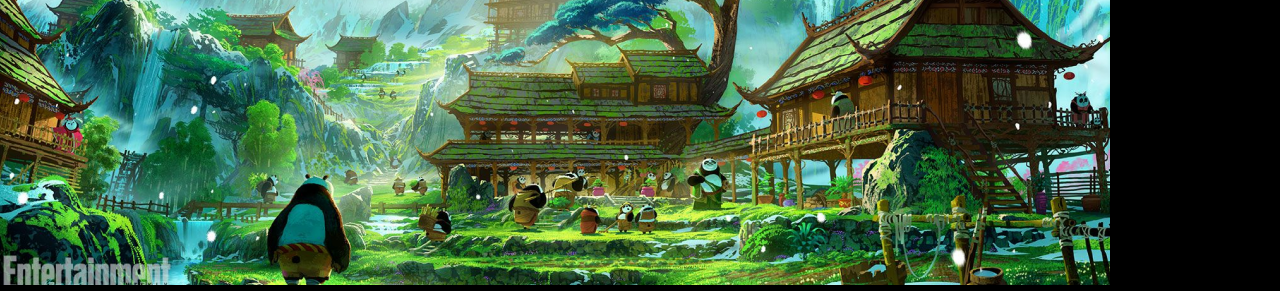
==== commit e8e6b156: "Adicionando border radius nos quizes" ====
--- a/site/public/index.html
+++ b/site/public/index.html
@@ -153,6 +153,15 @@
         </div>
 
 
+
+            <!-- SETAS LATERAIS -->
+            <div class="swiper-button-prev"></div>
+            <div class="swiper-button-next"></div>
+        </div>
+
+        <!-- Configurando ambiente para o Swiper     -->
+        <script src="https://cdn.jsdelivr.net/npm/swiper@8/swiper-bundle.min.js">
+        </script>
 
         <!-- FIM CARROSSEL -->
 
@@ -234,15 +243,6 @@
         </div>
 
 
-        <!-- SETAS LATERAIS -->
-        <div class="swiper-button-prev"></div>
-        <div class="swiper-button-next"></div>
-    </div>
-
-    <!-- Configurando ambiente para o Swiper     -->
-    <script src="https://cdn.jsdelivr.net/npm/swiper@8/swiper-bundle.min.js">
-    </script>
-
 </body>
 
 </html>
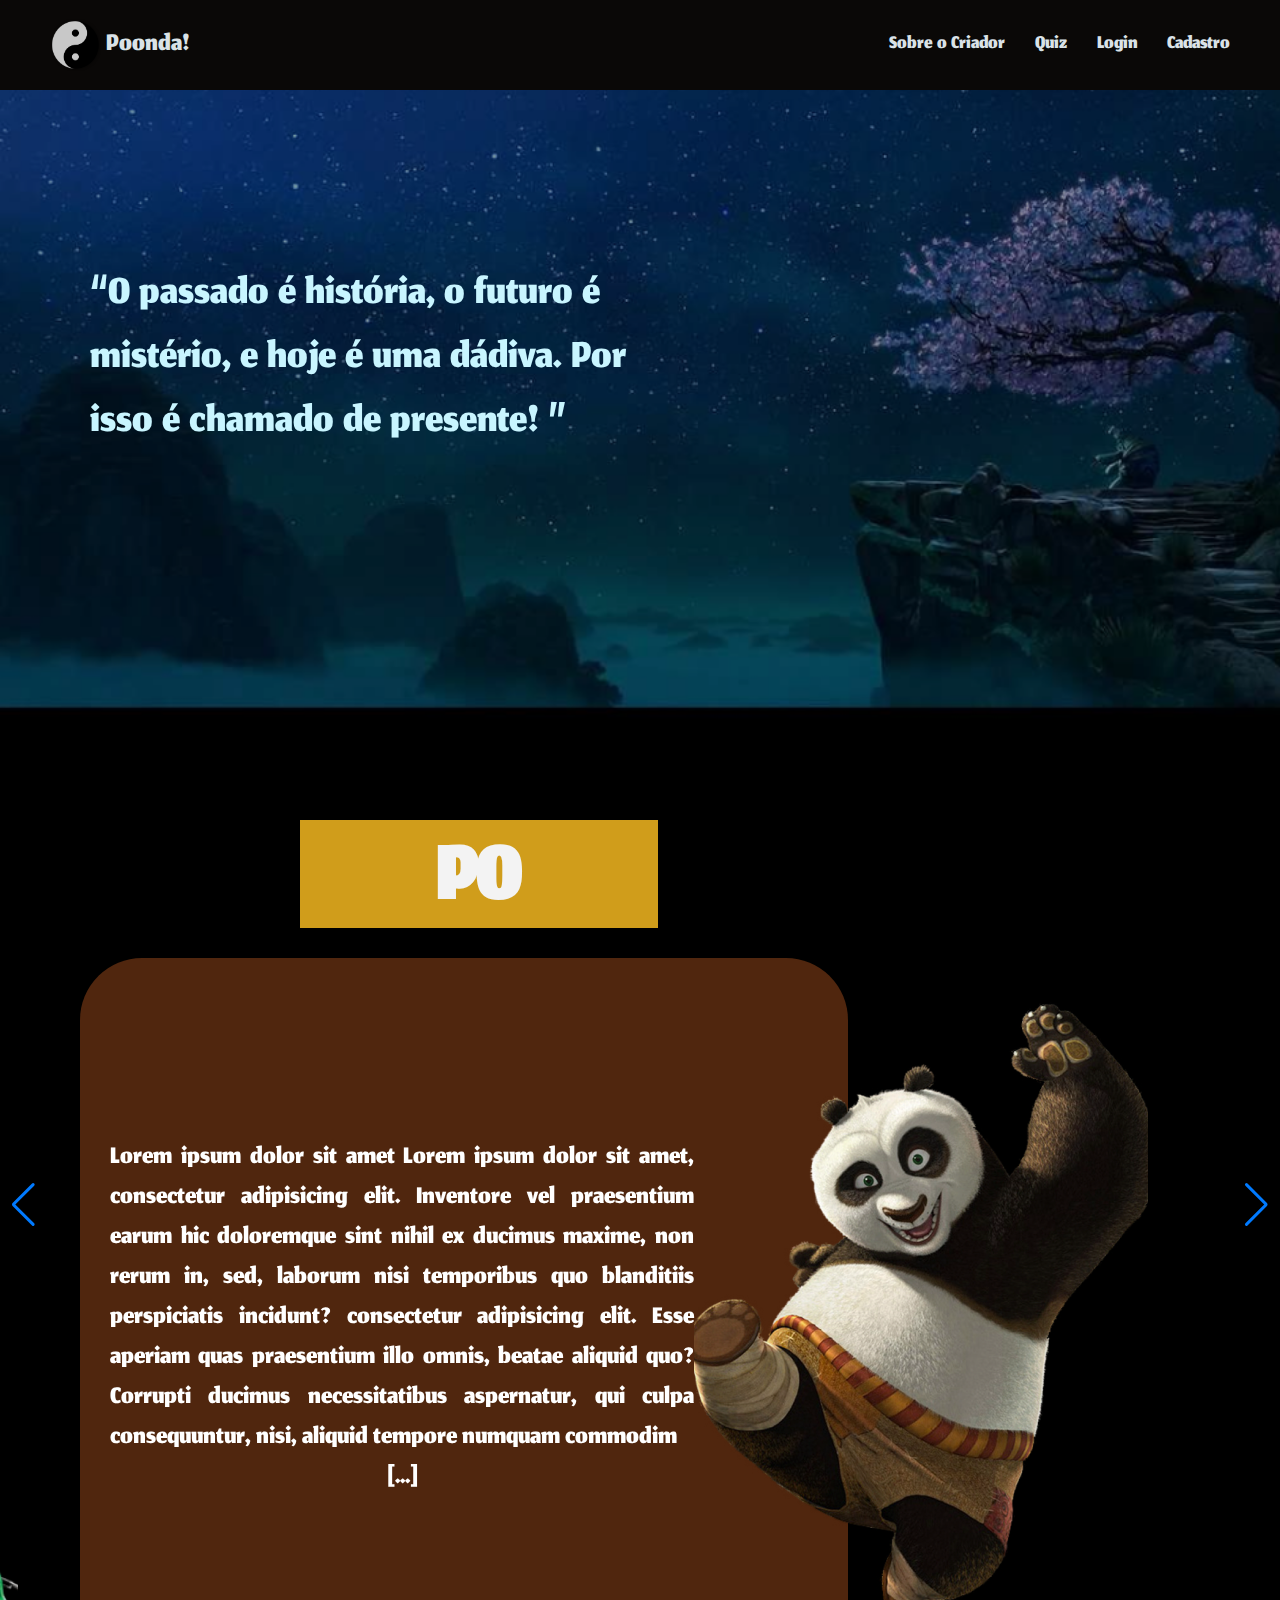
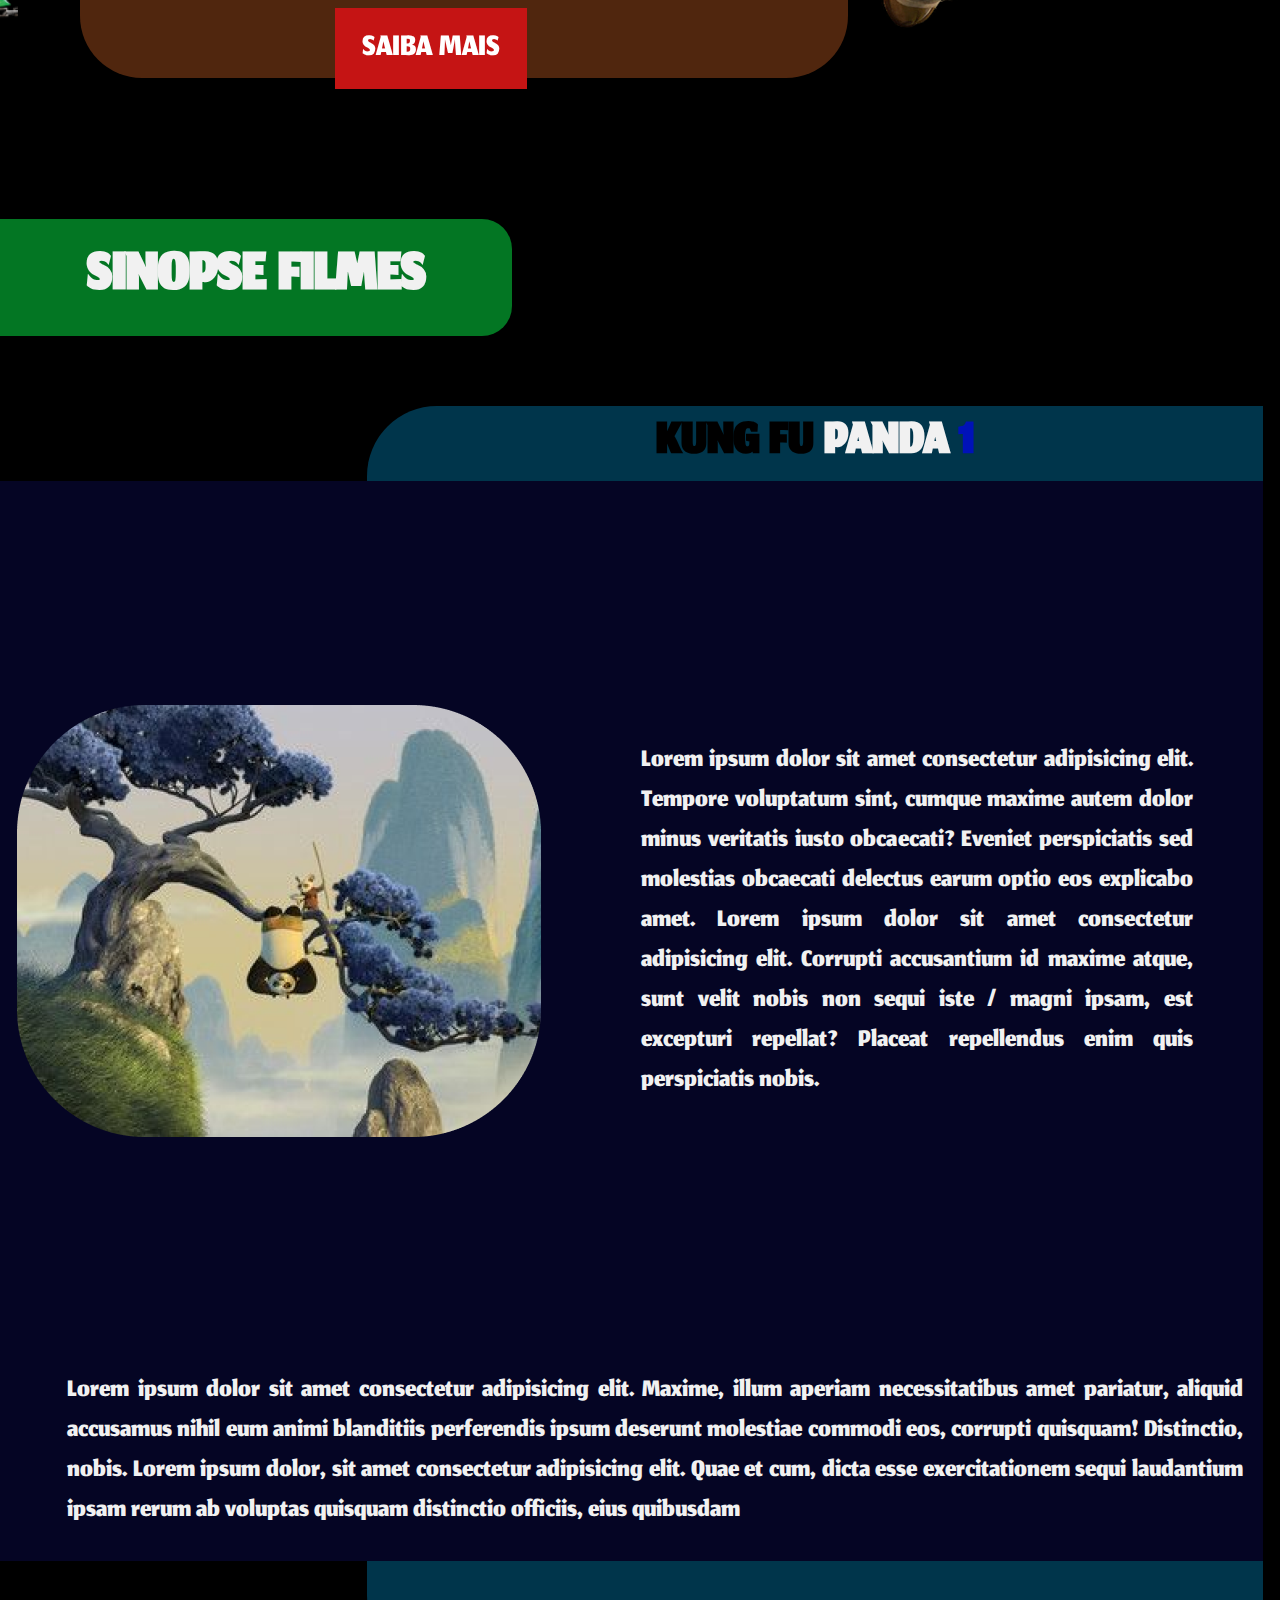
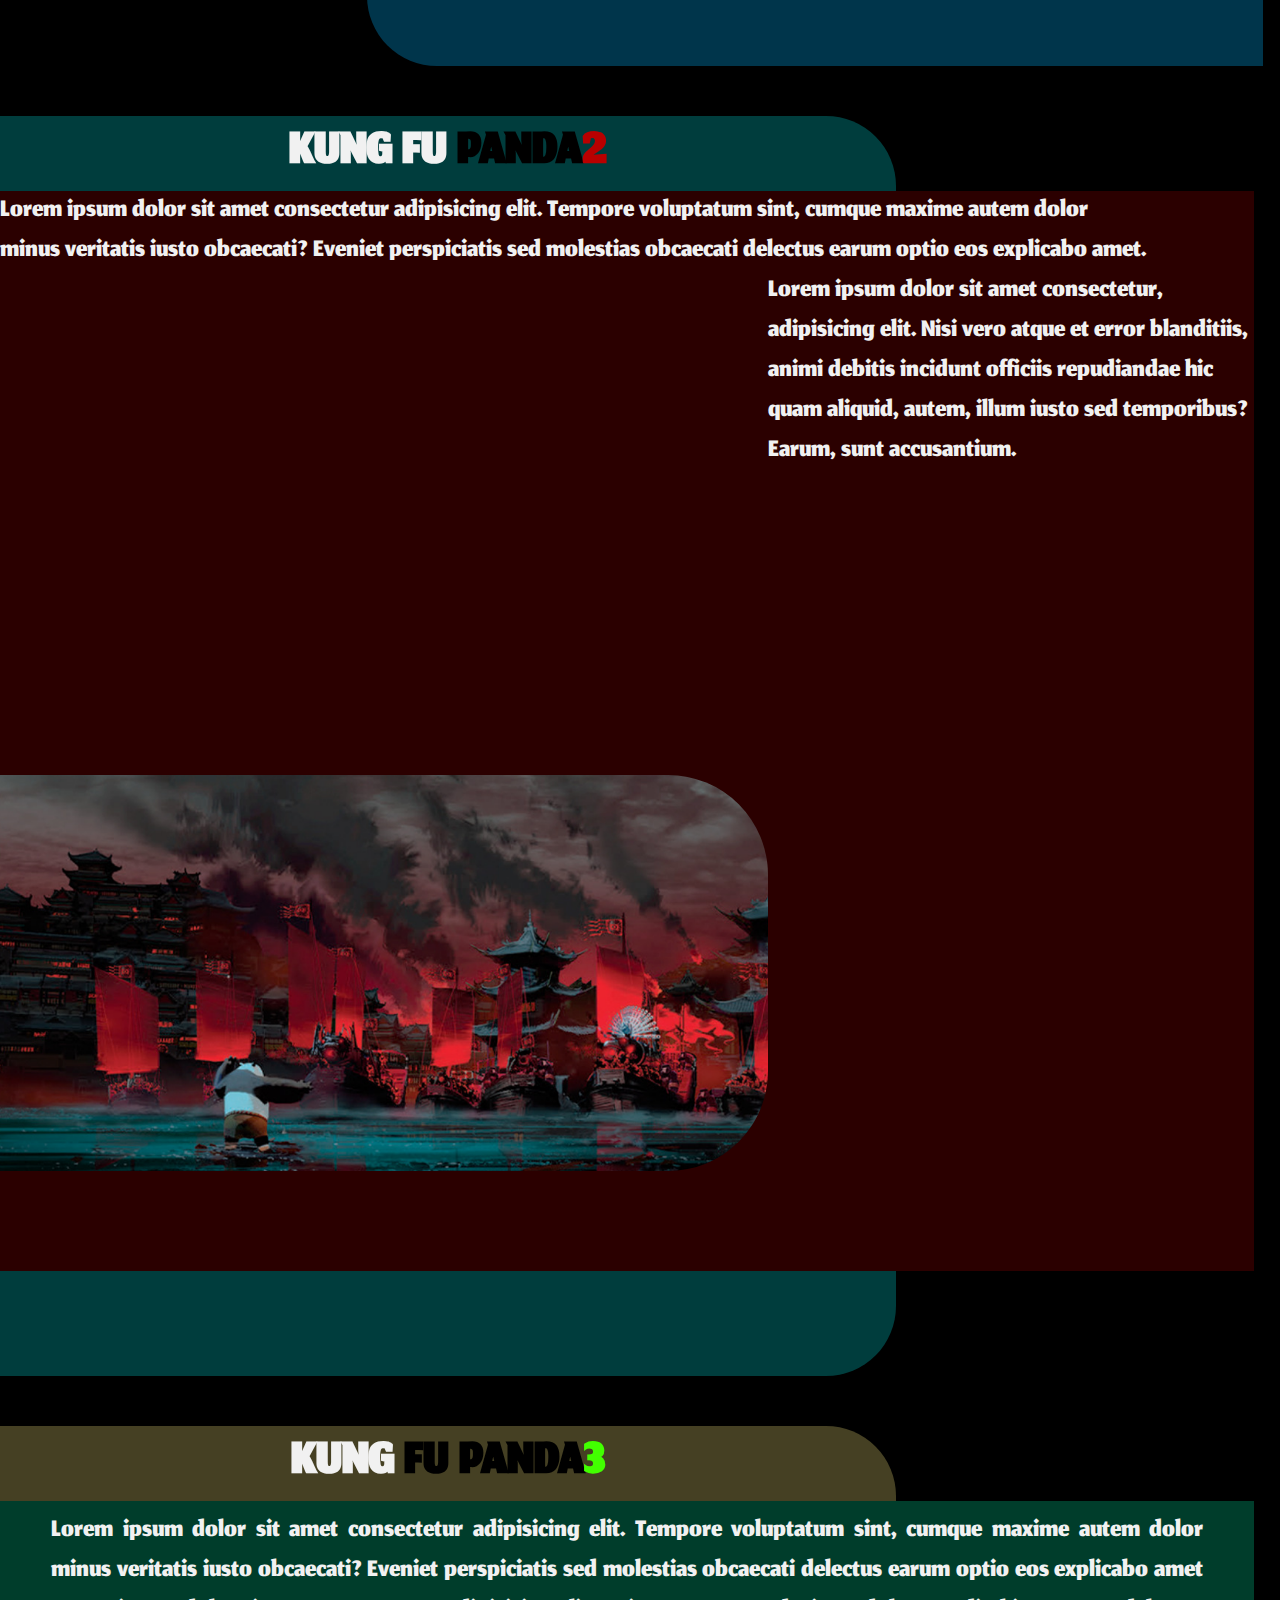
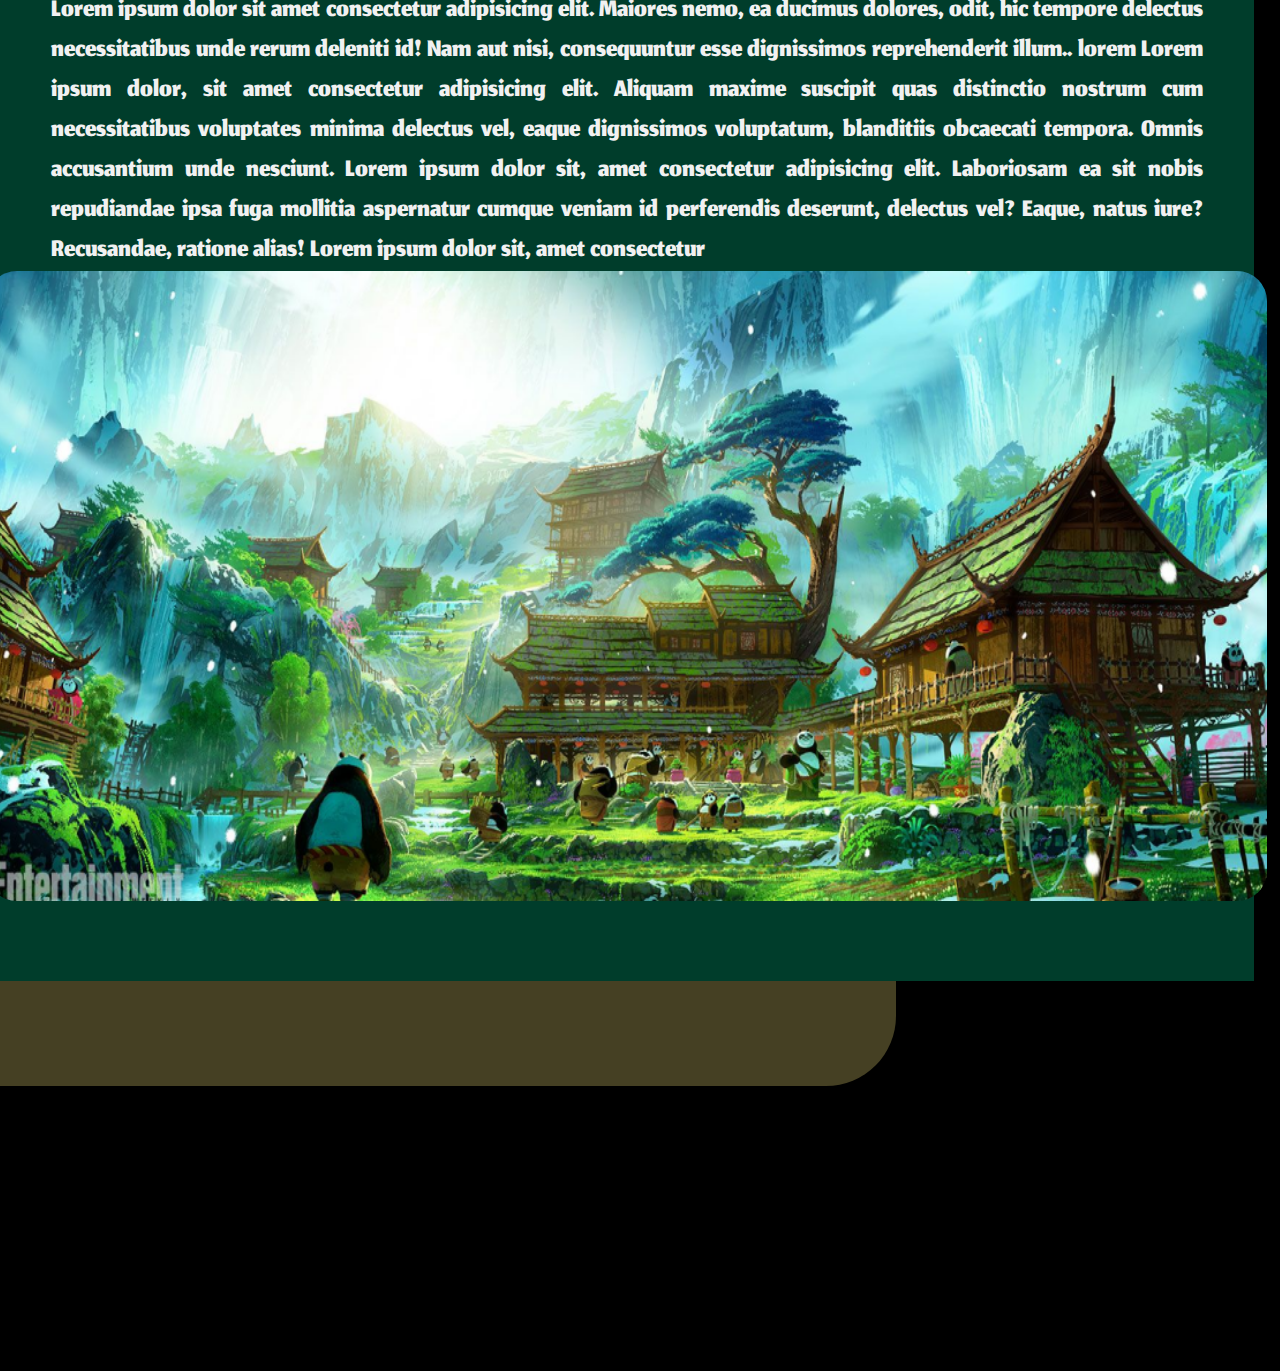
==== commit 630950eb: "Adicionando sinopse 2 e sinopse 3 na index" ====
--- a/site/public/index.html
+++ b/site/public/index.html
@@ -184,11 +184,11 @@
                             maxime autem dolor minus veritatis iusto obcaecati? Eveniet perspiciatis sed molestias
                             obcaecati delectus earum optio eos explicabo amet. Lorem ipsum dolor sit amet consectetur
                             adipisicing elit. Corrupti accusantium id maxime atque, sunt velit nobis non sequi iste
-                            magni ipsam, est excepturi repellat? Placeat repellendus enim quis perspiciatis nobis.
+                    /       magni ipsam, est excepturi repellat? Placeat repellendus enim quis perspiciatis nobis.
                         </span>
                     </div>
                 </div>
-                <div class="frase_final">
+                <div class="frase_final_s1">
                     <span>
                         Lorem ipsum dolor sit amet consectetur adipisicing elit. Maxime, illum aperiam necessitatibus
                         amet pariatur, aliquid accusamus nihil eum animi blanditiis perferendis ipsum deserunt molestiae
@@ -206,37 +206,47 @@
         <div class="sinopse2">
             <div class="fundo_sinopse2">
                 <div class="titulo_filme2">
-                    <h2><span class="title_kf">KUNG FU</span>PANDA<span class="dois">2</span></h2>
+                    <h2><span class="title_kf">KUNG FU</span> PANDA<span class="dois">2</span></h2>
                 </div>
                 <div class="conteudo_sinopse2">
-                    <div class="imagem_sinopse2">
-                        <img src="assets/imgs/img-sinopses/sinopse2.png" alt="">
-                    </div>
+                    <div class="frase_s2">
+                        <span>
+                            Lorem ipsum dolor sit amet consectetur adipisicing elit. Tempore voluptatum sint, cumque maxime
+                            autem dolor minus veritatis iusto obcaecati? Eveniet perspiciatis sed molestias obcaecati
+                            delectus earum optio eos explicabo amet.
+                        </span>
+                    </div>
+                    <div class="imagem_frasefinal">
+                        <div class="imagem_sinopse2">
+                            <img src="assets/imgs/img-sinopses/sinopse2.png" alt="">
+                        </div>
+                        <span class="frase_finals2">Lorem ipsum dolor sit amet consectetur, adipisicing elit. Nisi vero atque et error blanditiis, animi debitis incidunt officiis repudiandae hic quam aliquid, autem, illum iusto sed temporibus? Earum, sunt accusantium.</span>
+                    </div>
+                </div>
+            </div>
+        </div>
+
+
+        <!-- SINOPSE 3 -->
+
+        <div class="sinopse3">
+            <div class="fundo_sinopse3">
+                <div class="titulo_filme3">
+                    <h2><span class="title_kf3">KUNG </span>FU PANDA<span class="n3">3</span></h2>
+                </div>
+                <div class="conteudo_sinopse3">
+                    <div class="frase_s3">
                     <span>
                         Lorem ipsum dolor sit amet consectetur adipisicing elit. Tempore voluptatum sint, cumque maxime
                         autem dolor minus veritatis iusto obcaecati? Eveniet perspiciatis sed molestias obcaecati
-                        delectus earum optio eos explicabo amet.
+                        delectus earum optio eos explicabo amet
+                        Lorem ipsum dolor sit amet consectetur adipisicing elit. Maiores nemo, ea ducimus dolores, odit, hic tempore delectus necessitatibus unde rerum deleniti id! Nam aut nisi, consequuntur esse dignissimos reprehenderit illum.. lorem Lorem ipsum dolor, sit amet consectetur adipisicing elit. Aliquam maxime suscipit quas distinctio nostrum cum necessitatibus voluptates minima delectus vel, eaque dignissimos voluptatum, blanditiis obcaecati tempora. Omnis accusantium unde nesciunt. Lorem ipsum dolor sit, amet consectetur adipisicing elit. Laboriosam ea sit nobis repudiandae ipsa fuga mollitia aspernatur cumque veniam id perferendis deserunt, delectus vel? Eaque, natus iure? Recusandae, ratione alias! Lorem ipsum dolor sit, amet consectetur 
                     </span>
-                </div>
-            </div>
-        </div>
-
-
-        <!-- SINOPSE 3 -->
-
-        <div class="sinopse3">
-            <div class="fundo_sinopse3">
-                <div class="titulo_filme3">
-                    <h2><span class="title_kf">KUNG FU</span>PANDA<span class="3">3</span></h2>
-                </div>
-                <div class="conteudo_sinopse3">
-                    <span>
-                        Lorem ipsum dolor sit amet consectetur adipisicing elit. Tempore voluptatum sint, cumque maxime
-                        autem dolor minus veritatis iusto obcaecati? Eveniet perspiciatis sed molestias obcaecati
-                        delectus earum optio eos explicabo amet.
-                    </span>
-                    <div class="imagem_sinopse3">
-                        <img src="assets/imgs/img-sinopses/sinopse3.png" alt="">
+                    </div>
+                    <div class="container_img_sinopse3">
+                        <div class="img_frase_s3">
+                            <img src="assets/imgs/img-sinopses/sinopse3.png" alt="">
+                        </div>
                     </div>
                 </div>
             </div>
--- a/site/public/css/index.css
+++ b/site/public/css/index.css
@@ -320,7 +320,7 @@
     margin-top: -200px;
 }
 
-.frase_final {
+.frase_final_s1 {
     display: flex;
     flex-direction: column;
     justify-content: flex-end;
@@ -329,7 +329,7 @@
     margin-right: 20px;
 }
 
-.frase_final span {
+.frase_final_s1 span {
     color: #f1f1f1;
     font-size: 40px;
     text-align: justify;
@@ -363,16 +363,110 @@
 }
 
 .conteudo_sinopse2 {
-    display: flex;
-    justify-content: center;
     height: 120vh;
     width: 98vw;
     background-color: #2B0000;
 }
 
+.imagem_frasefinal {
+    height: 300vh;
+    display: flex;
+}
+
+.imagem_sinopse2 {
+    display: flex;
+    flex-direction: column;
+    justify-content: flex-end;
+    height: 100vh;
+    
+}
+
 .imagem_sinopse2 img{
+    width: 60vw;
+    border-radius: 0 100px 100px 0;
+}
+
+.frase_s2 {
+    width: 90vw;
+    display: flex;
+    justify-content: center;
+    align-items: center;
+}
+
+.frase_s2 span {
+    font-size: 40px;
+    color: #f1f1f1;
+}
+
+.frase_finals2 {
+    font-size: 40px;
+    color: #f1f1f1;
+}
+
+
+
+
+/* SINOPSE 3 */
+
+.fundo_sinopse3 {
+    background-color: #454023;
+    height: 140vh;
+    width: 70vw;
+    margin-top: 50px;
+    border-radius: 0 70px 70px 0 ;
+}
+
+.titulo_filme3 {
+    display: flex;
+    justify-content: center;
+    font-size: 50px;
+}
+
+.title_kf3{
+    color: #f1f1f1;
+}
+
+.n3 {
+    color: #42FF00;
+}
+
+.conteudo_sinopse3 {
+    height: 120vh;
+    width: 98vw;
+    background-color: #003D2B;
+}
+
+.frase_s3{
+    display: flex;
+    justify-content: space-around;
+}
+
+.frase_s3 span {
+    font-size: 40px;
+    margin-top: 10px;
+    width: 90vw;
+    color: #f1f1f1;
+    text-align: justify;
+}
+
+.container_img_sinopse3 {
+    display: flex;
+    flex-direction: column;
+    justify-content: flex-end;
+    height: 70vh;
+    width: 100%;
+}
+
+.img_frase_s3 {
+    display: flex;
+    justify-content: center;
+}
+
+.img_frase_s3 img {
+    height: 70vh;
     width: 100vw;
-    background-size: cover;
-}
-
-
+    border-radius: 30px
+}
+
+
+
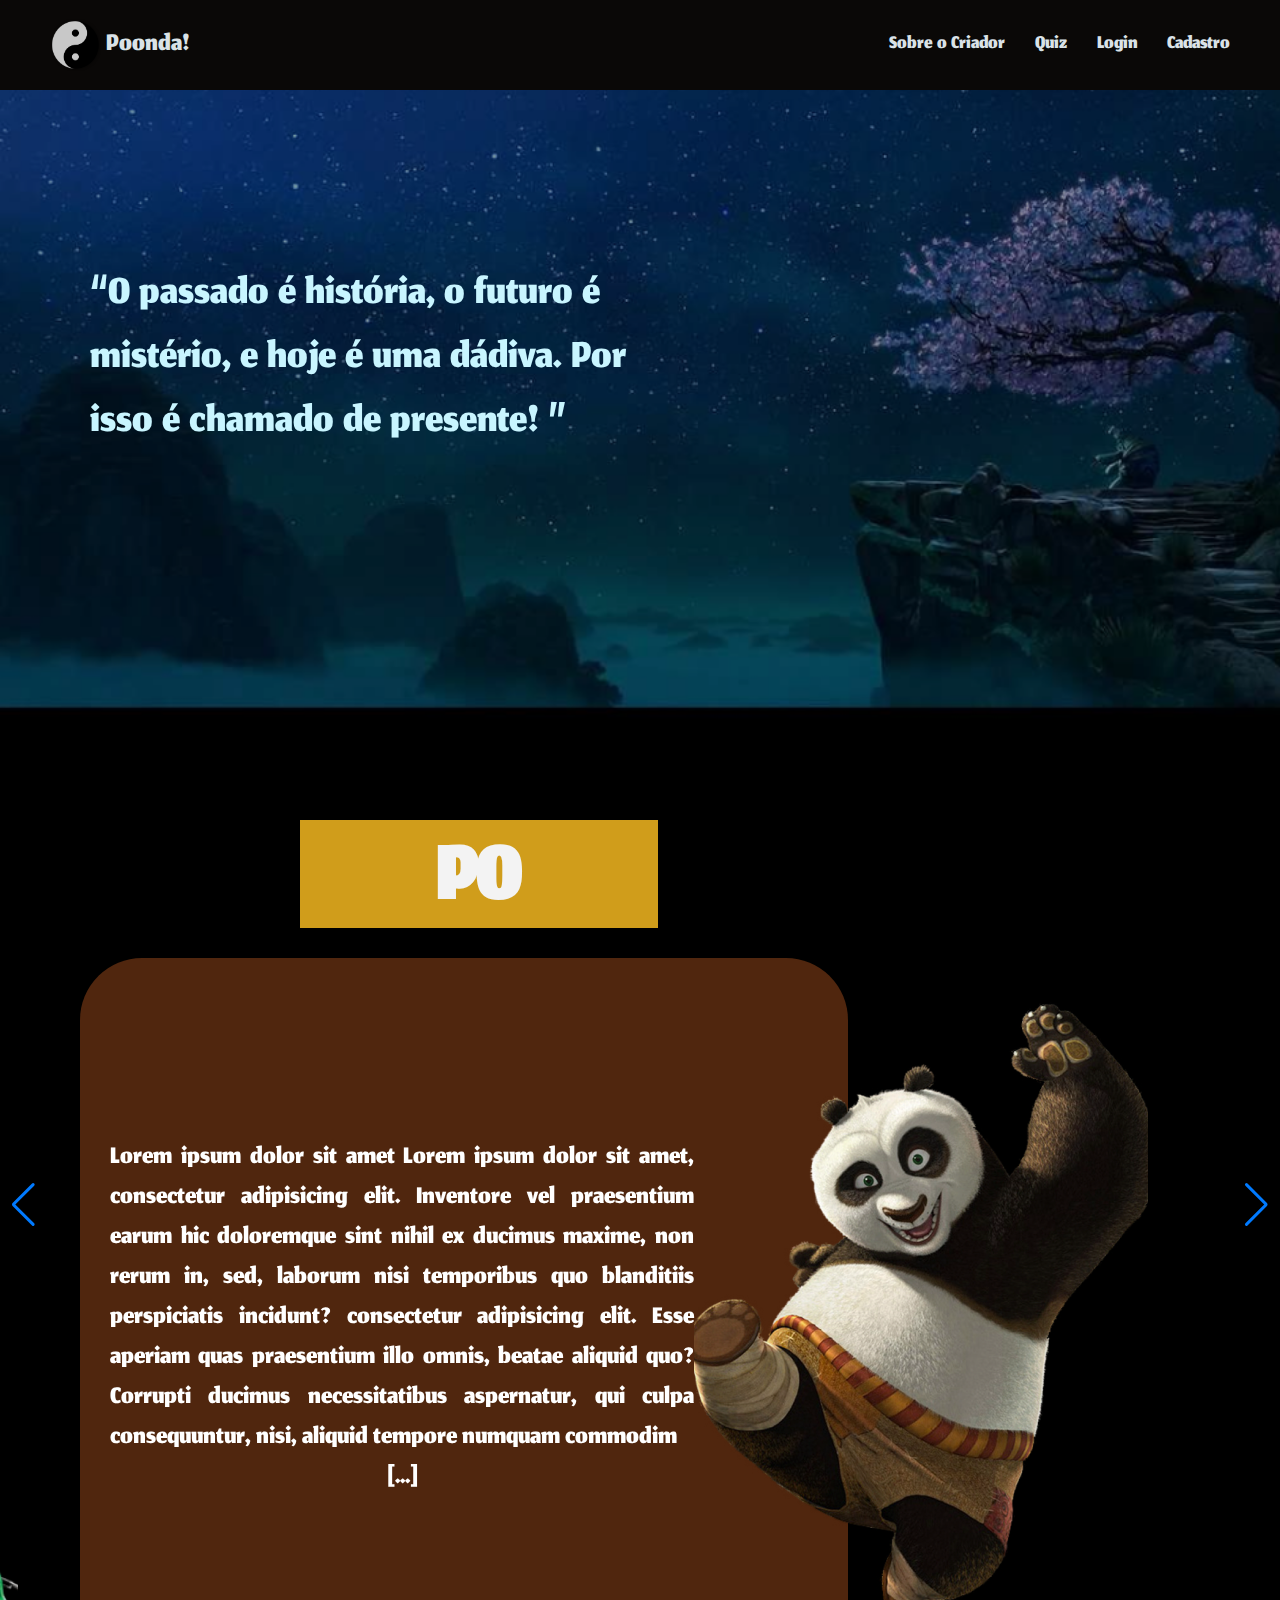
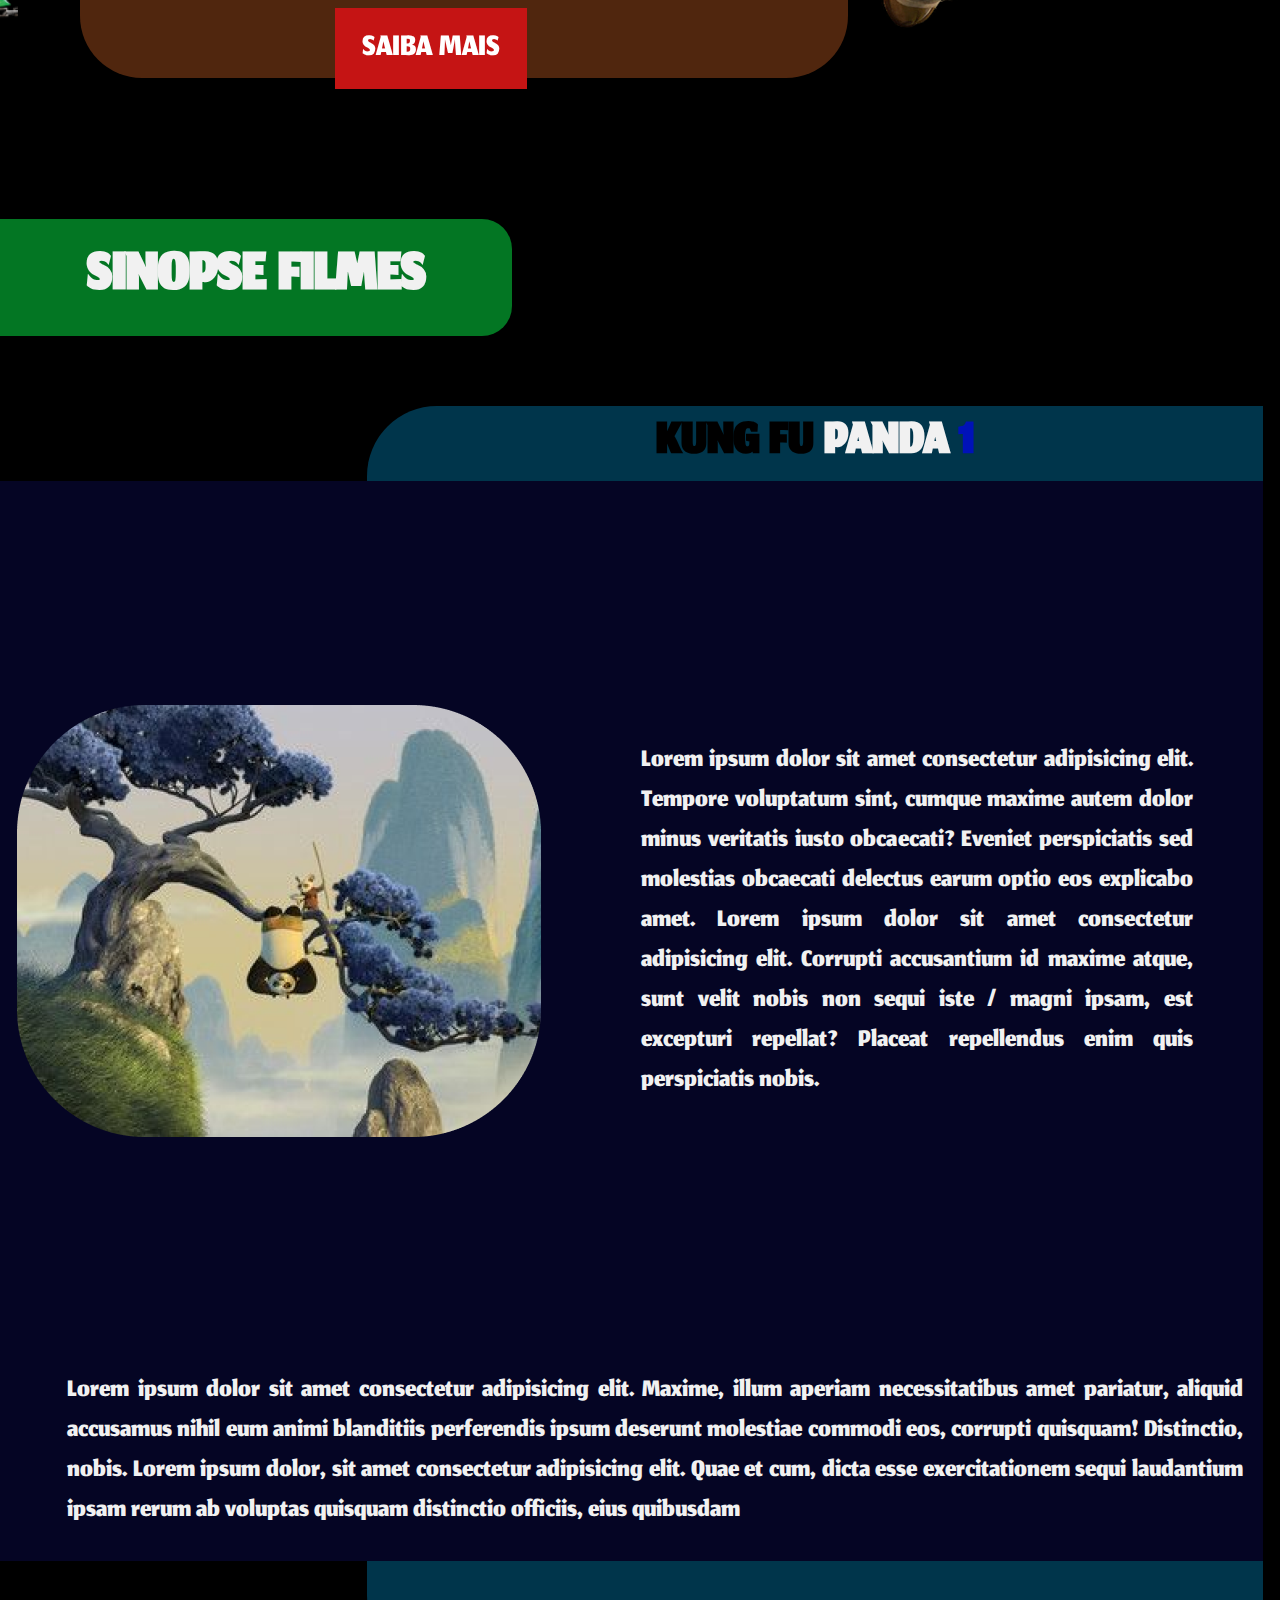
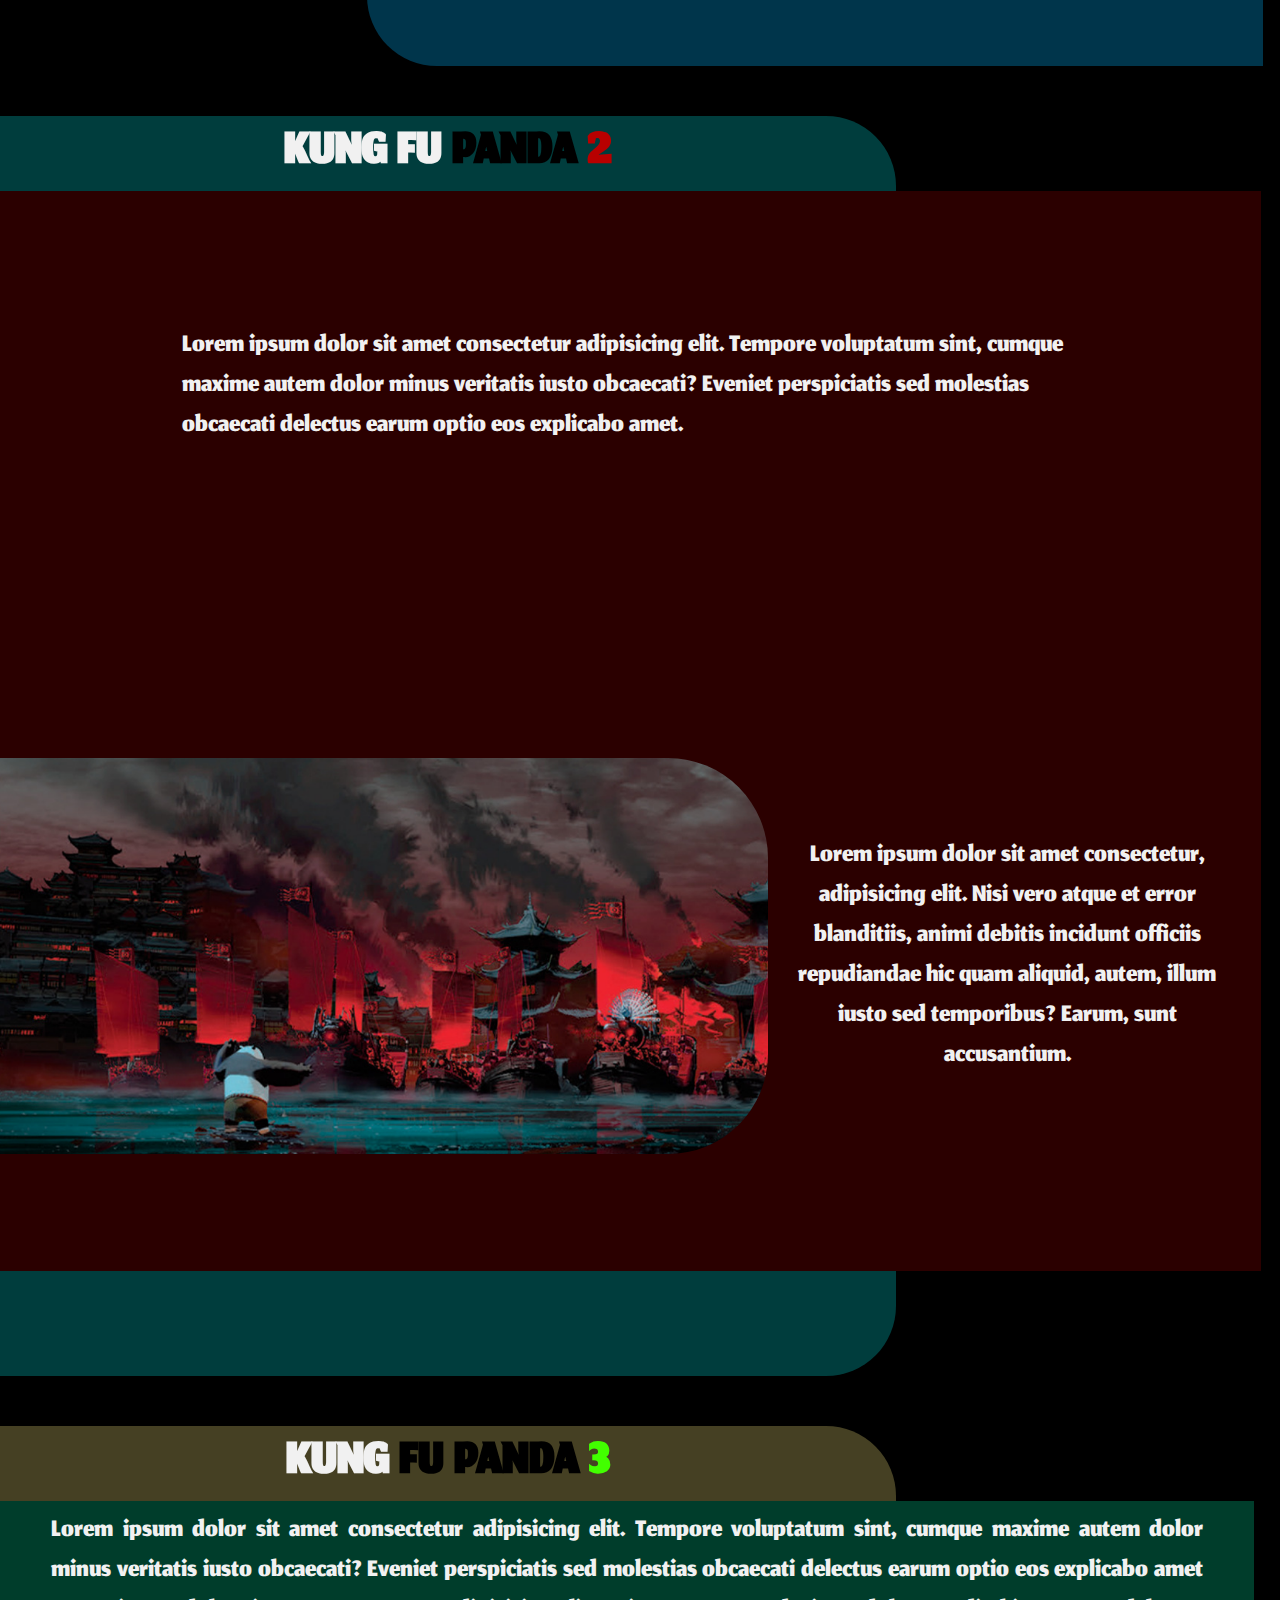
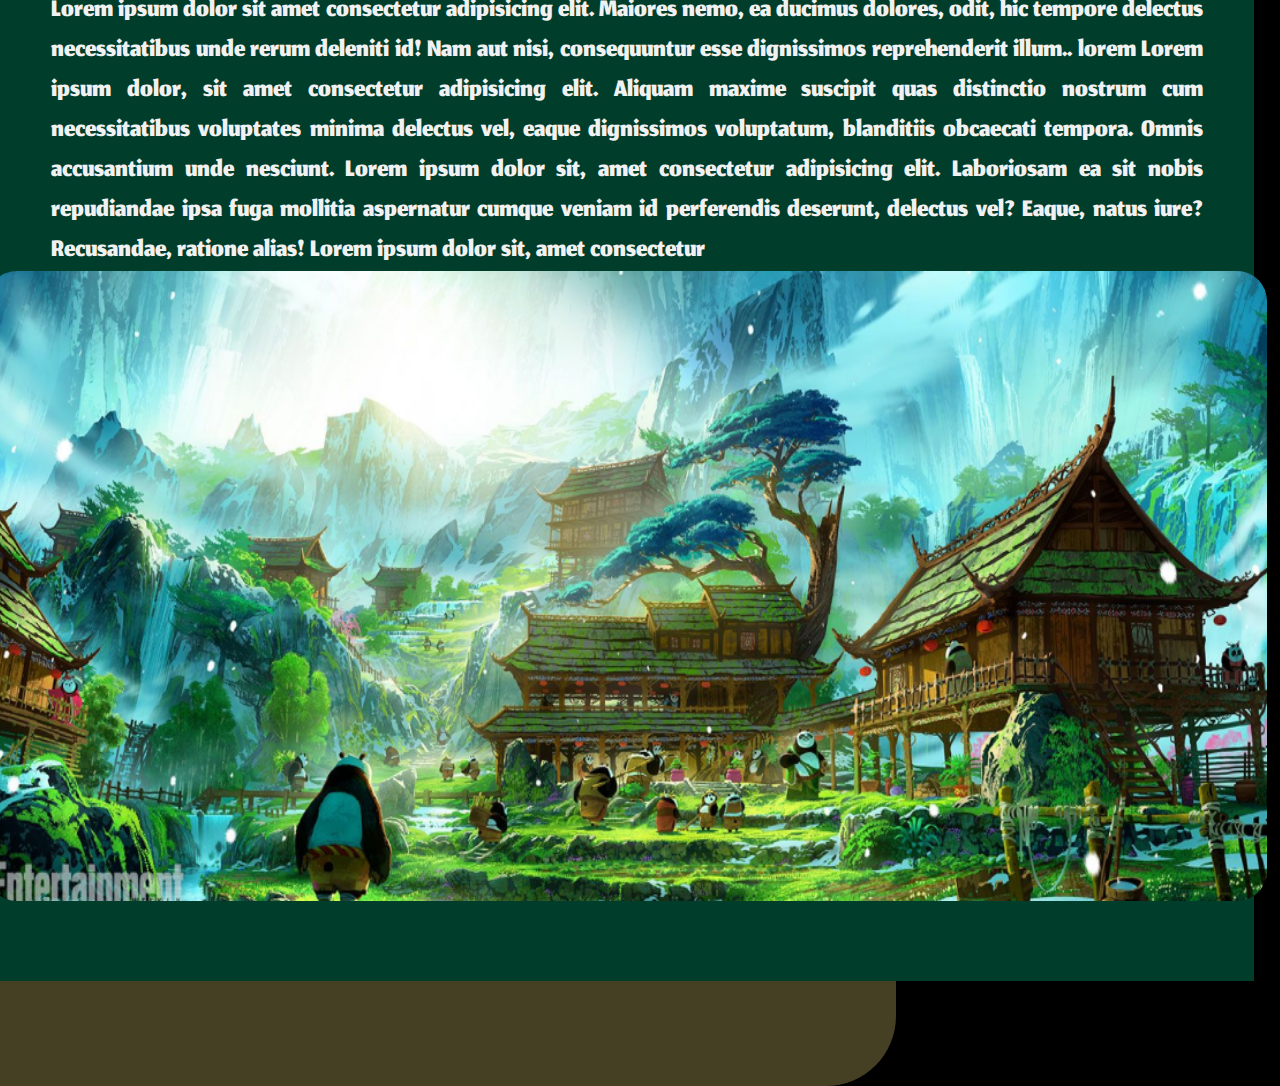
==== commit 27c1f72c: "Arrumando index" ====
--- a/site/public/index.html
+++ b/site/public/index.html
@@ -206,7 +206,7 @@
         <div class="sinopse2">
             <div class="fundo_sinopse2">
                 <div class="titulo_filme2">
-                    <h2><span class="title_kf">KUNG FU</span> PANDA<span class="dois">2</span></h2>
+                    <h2><span class="title_kf">KUNG FU</span> PANDA<span class="dois"> 2</span></h2>
                 </div>
                 <div class="conteudo_sinopse2">
                     <div class="frase_s2">
@@ -220,7 +220,9 @@
                         <div class="imagem_sinopse2">
                             <img src="assets/imgs/img-sinopses/sinopse2.png" alt="">
                         </div>
-                        <span class="frase_finals2">Lorem ipsum dolor sit amet consectetur, adipisicing elit. Nisi vero atque et error blanditiis, animi debitis incidunt officiis repudiandae hic quam aliquid, autem, illum iusto sed temporibus? Earum, sunt accusantium.</span>
+                        <div>
+                            <span class="frase_finals2">Lorem ipsum dolor sit amet consectetur, adipisicing elit. Nisi vero atque et error blanditiis, animi debitis incidunt officiis repudiandae hic quam aliquid, autem, illum iusto sed temporibus? Earum, sunt accusantium.</span>
+                        </div>
                     </div>
                 </div>
             </div>
@@ -232,7 +234,7 @@
         <div class="sinopse3">
             <div class="fundo_sinopse3">
                 <div class="titulo_filme3">
-                    <h2><span class="title_kf3">KUNG </span>FU PANDA<span class="n3">3</span></h2>
+                    <h2><span class="title_kf3">KUNG </span>FU PANDA<span class="tres"> 3</span></h2>
                 </div>
                 <div class="conteudo_sinopse3">
                     <div class="frase_s3">
--- a/site/public/css/index.css
+++ b/site/public/css/index.css
@@ -364,21 +364,26 @@
 
 .conteudo_sinopse2 {
     height: 120vh;
-    width: 98vw;
+    width: 98.5vw;
     background-color: #2B0000;
 }
 
 .imagem_frasefinal {
-    height: 300vh;
-    display: flex;
+    width: 100%;
+    height: 70vh;
+    display: flex;
+    padding-top: 40vh;
+    gap: 15px;
+
 }
 
 .imagem_sinopse2 {
     display: flex;
     flex-direction: column;
-    justify-content: flex-end;
-    height: 100vh;
-    
+    justify-content: center;
+    width: 60vw;
+    height: 100%;
+    align-items: center;
 }
 
 .imagem_sinopse2 img{
@@ -387,13 +392,20 @@
 }
 
 .frase_s2 {
-    width: 90vw;
-    display: flex;
-    justify-content: center;
-    align-items: center;
+    width: 100%;
+    display: flex;
+    justify-content: center;
+    align-items: center;
+    height: 30vh;
+    padding-top: 15vh;
 }
 
 .frase_s2 span {
+    width: 70vw;
+    height: 100%;
+}
+
+.frase_s2 span {
     font-size: 40px;
     color: #f1f1f1;
 }
@@ -401,6 +413,12 @@
 .frase_finals2 {
     font-size: 40px;
     color: #f1f1f1;
+    width: 35vw;
+    height: 100%;
+    text-align: center;
+    display: flex;
+    justify-content: center;
+    align-items: center;
 }
 
 
@@ -426,7 +444,7 @@
     color: #f1f1f1;
 }
 
-.n3 {
+.tres {
     color: #42FF00;
 }
 
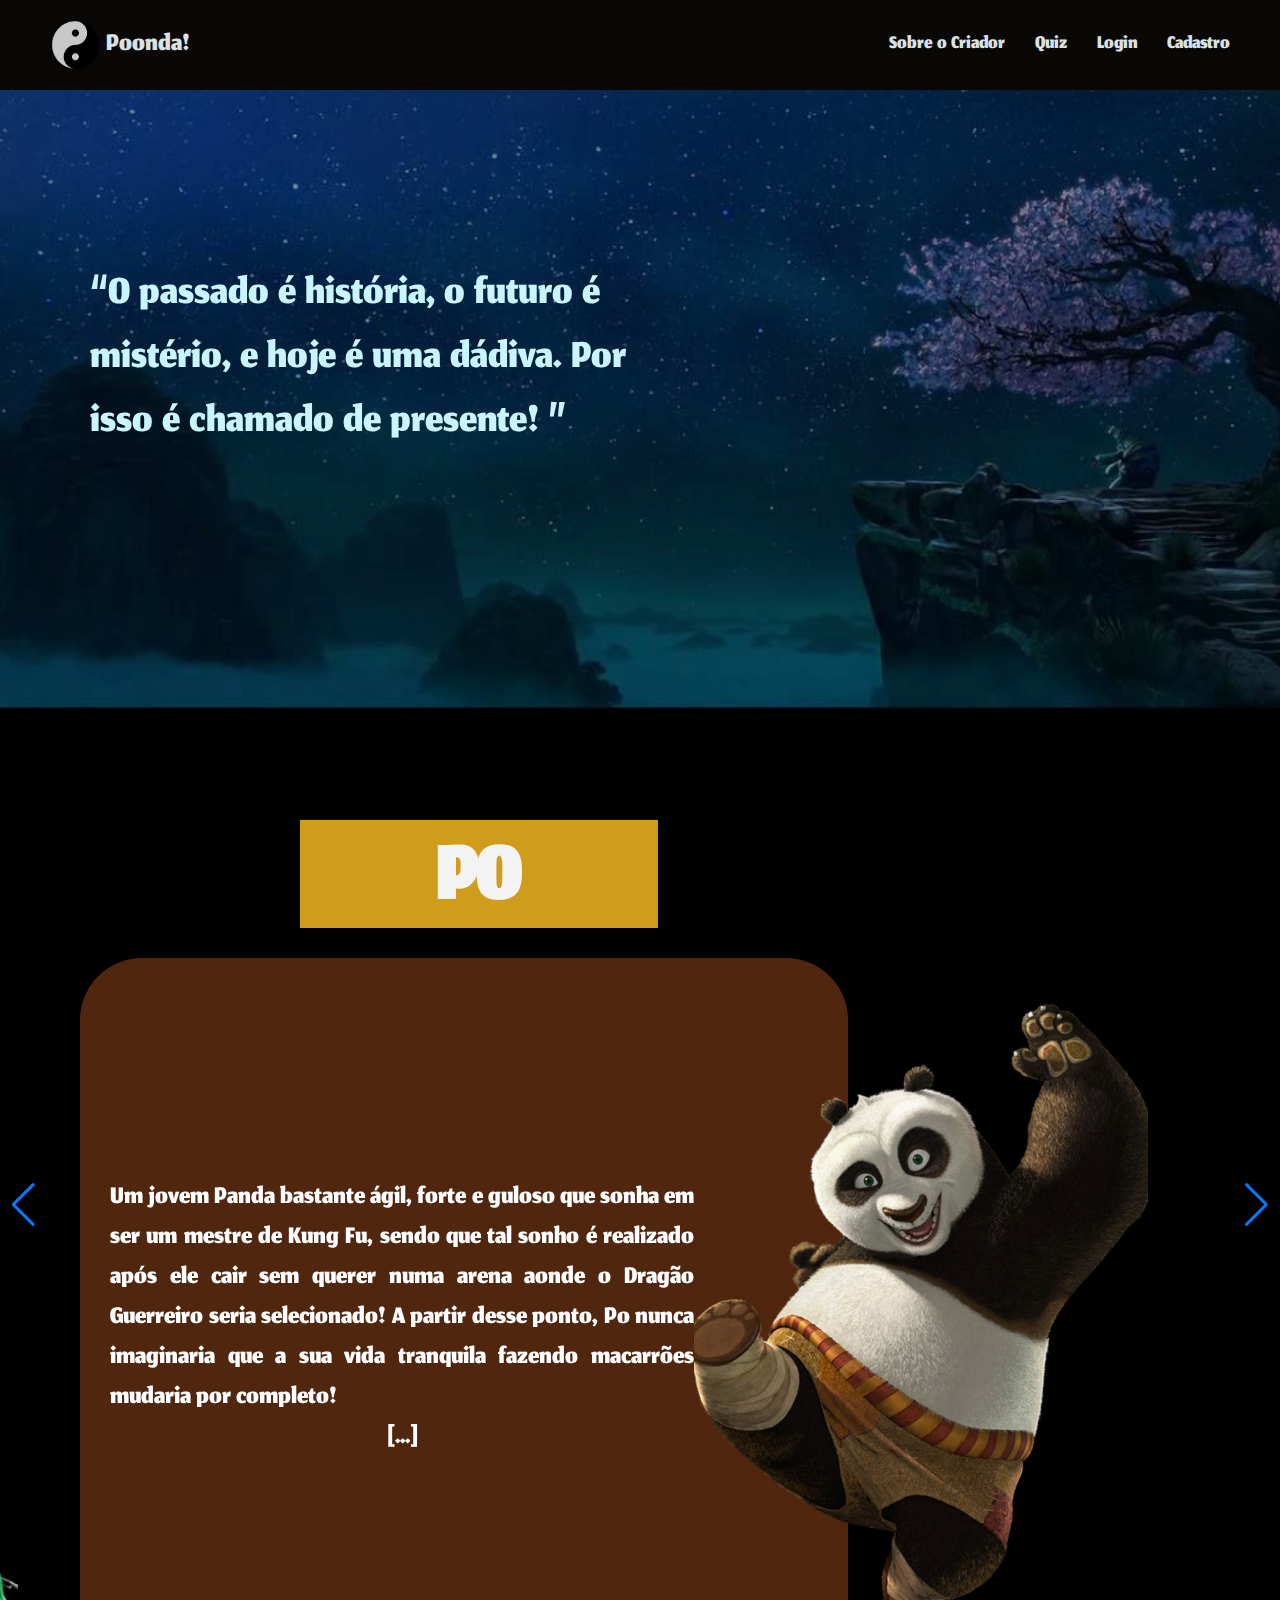
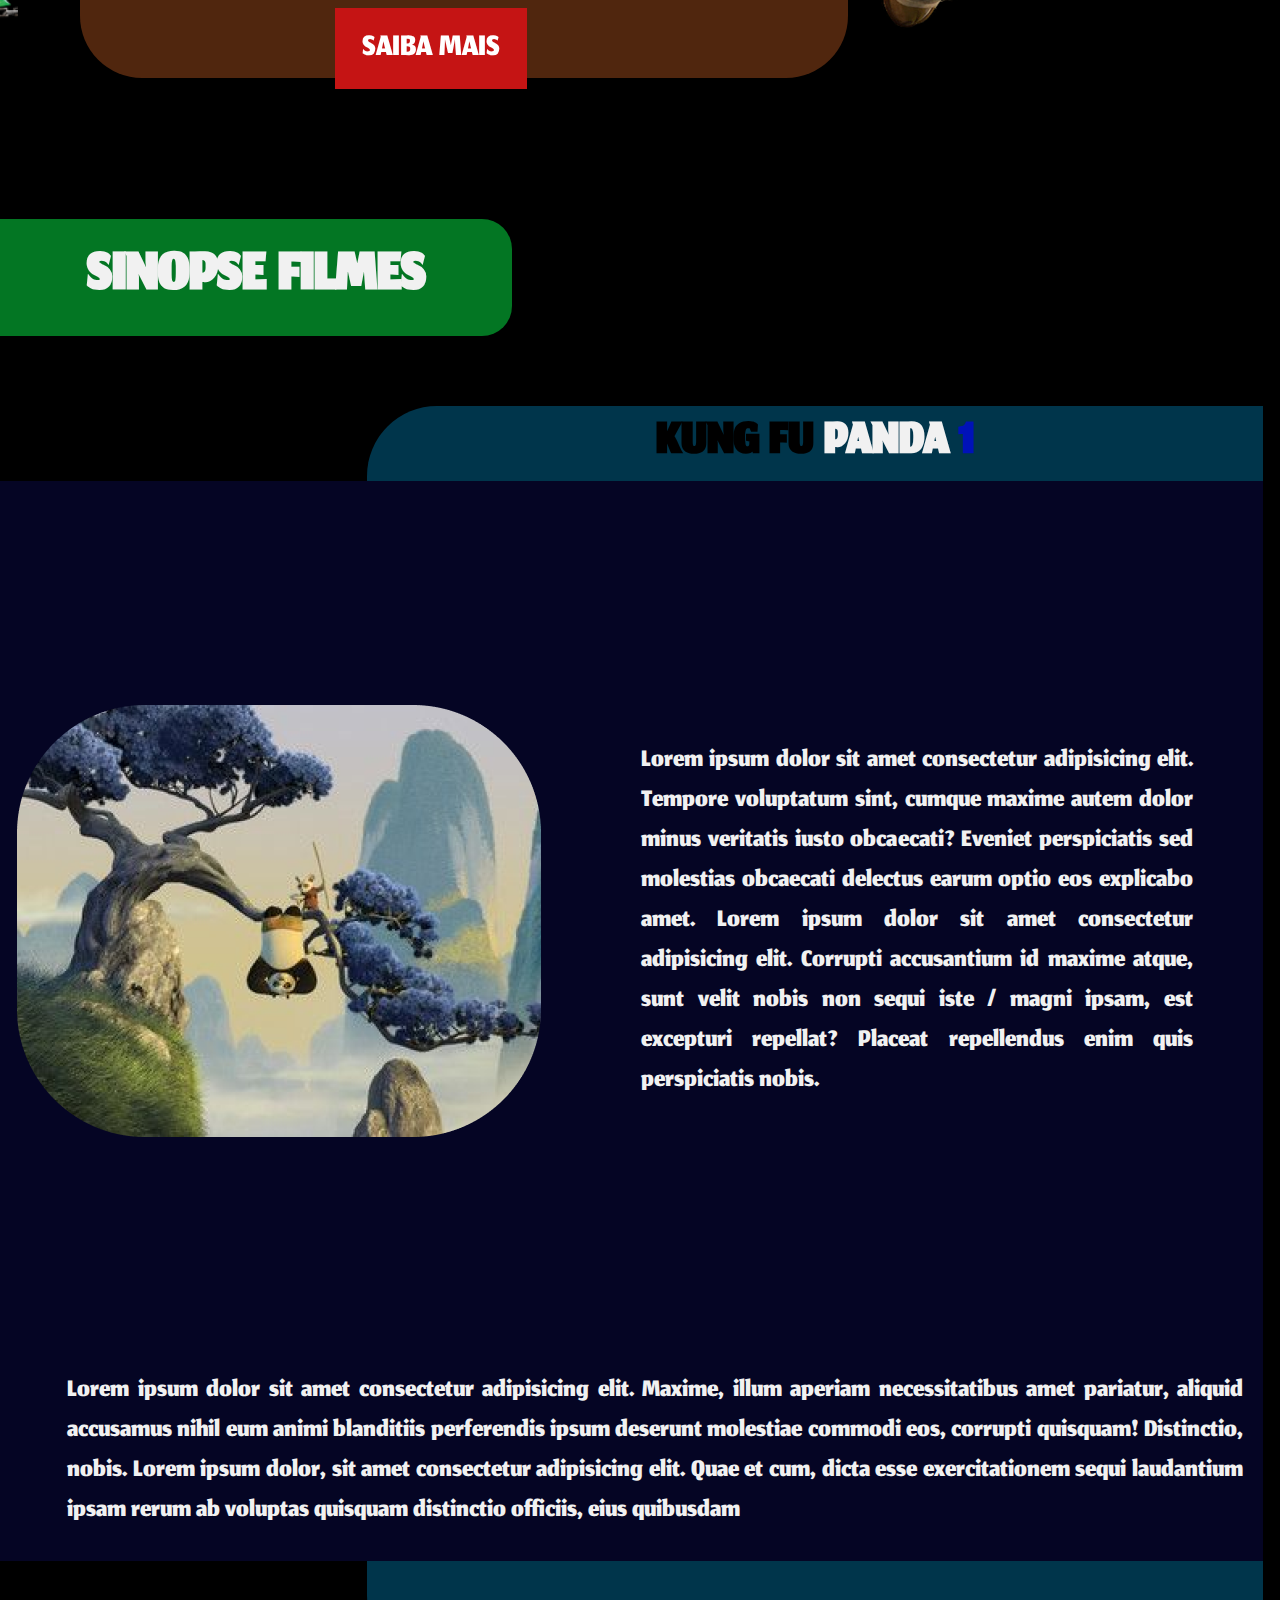
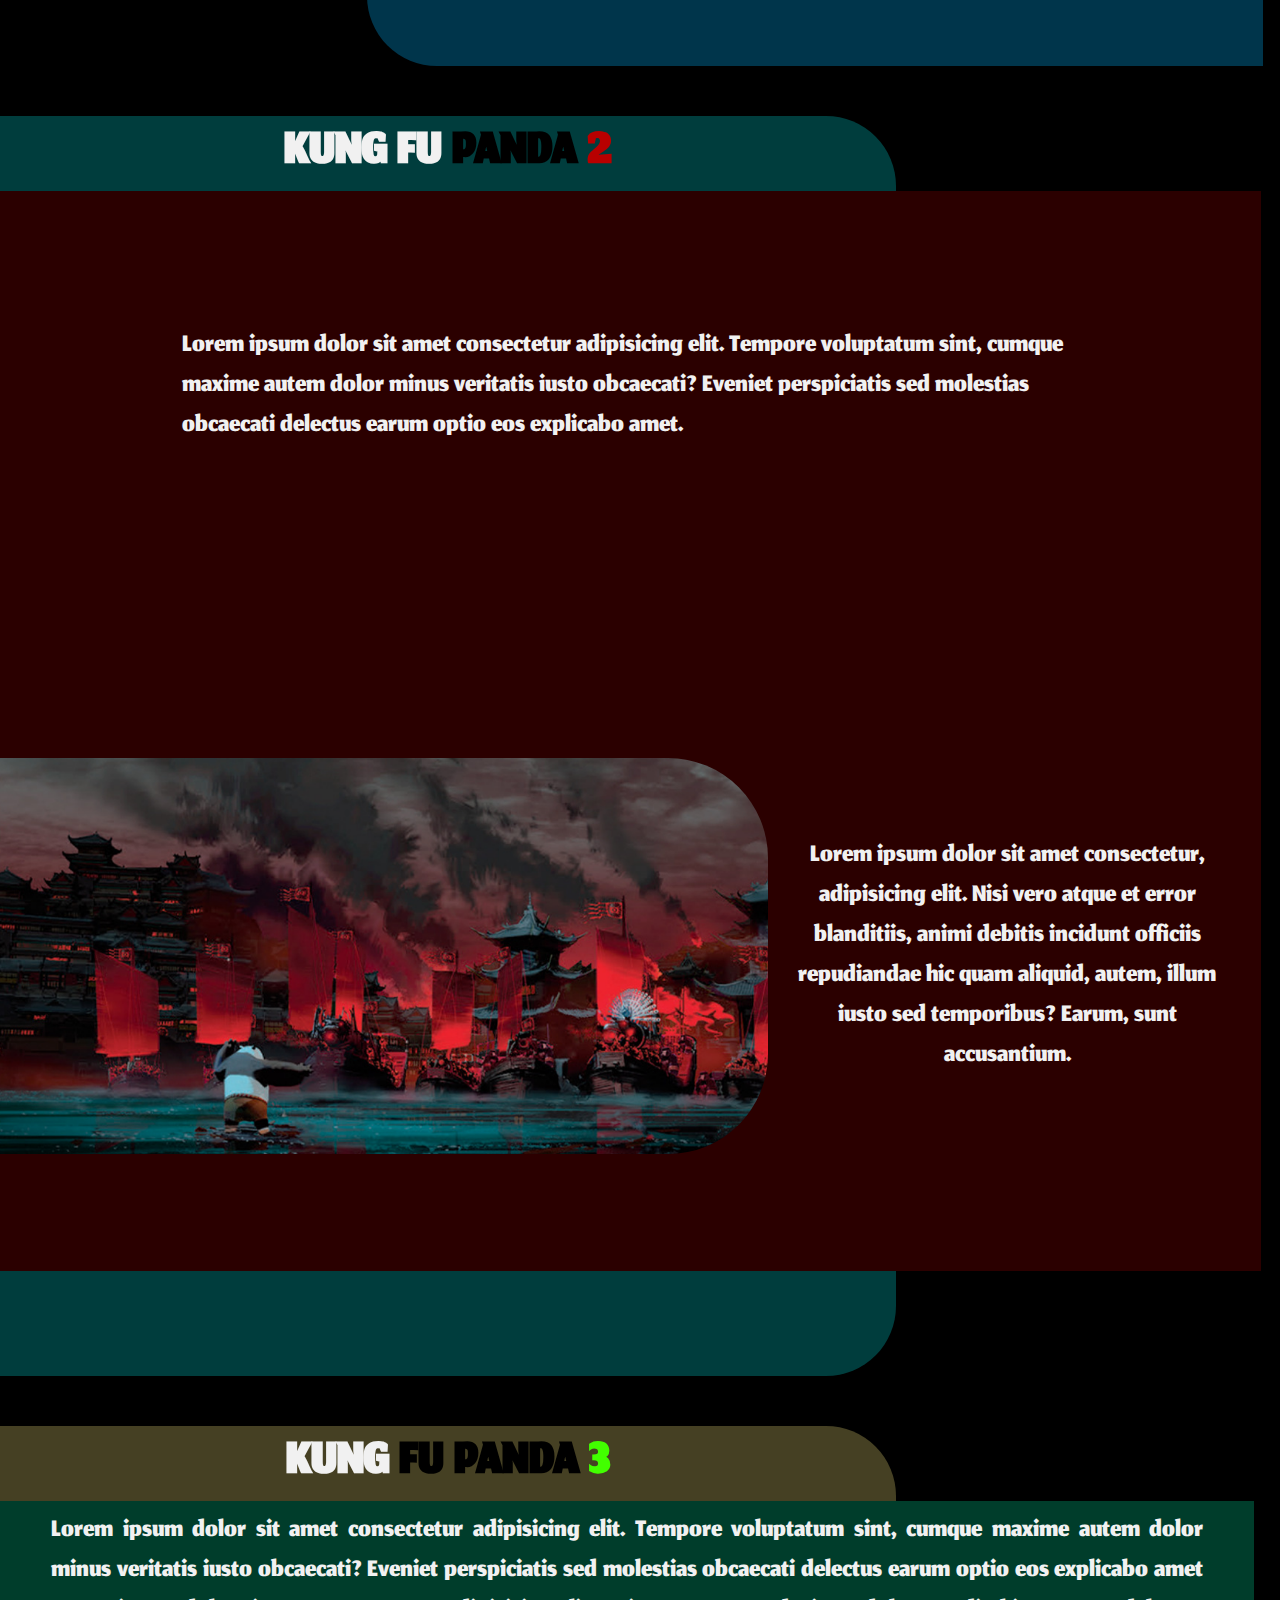
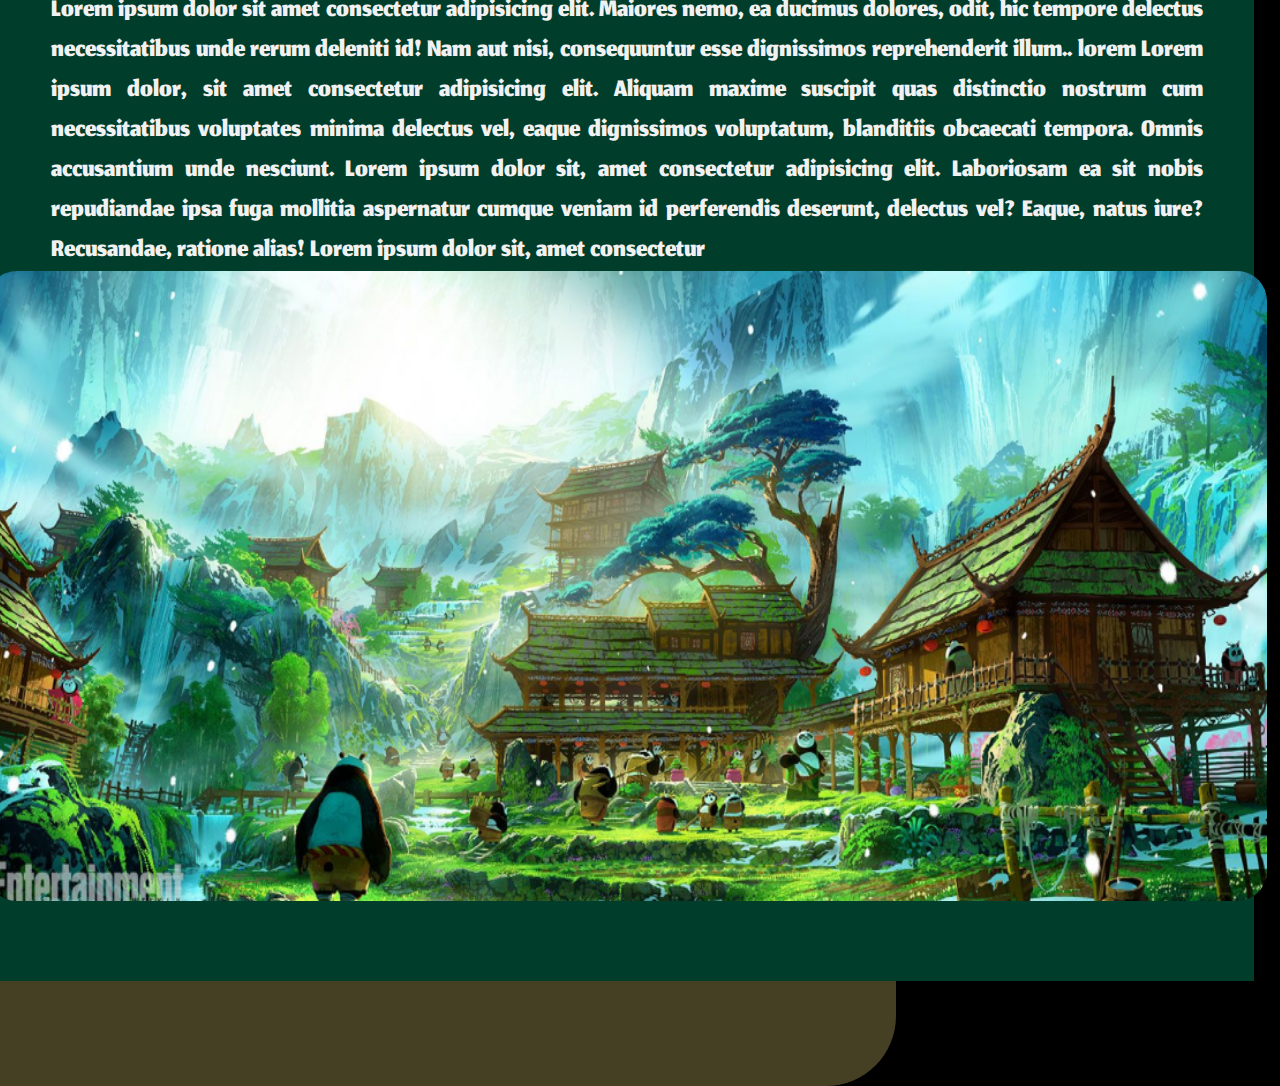
==== commit 94d75d93: "Arrumando bugs do Saiba Mais" ====
--- a/site/public/index.html
+++ b/site/public/index.html
@@ -66,11 +66,7 @@
                 </div>
                 <div class="banner-po">
                     <div class="swiper-conteudo">
-                        <p>Lorem ipsum dolor sit amet Lorem ipsum dolor sit amet, consectetur adipisicing elit.
-                            Inventore vel praesentium earum hic doloremque sint nihil ex ducimus maxime, non rerum in,
-                            sed, laborum nisi temporibus quo blanditiis perspiciatis incidunt? consectetur adipisicing
-                            elit. Esse aperiam quas praesentium illo omnis, beatae aliquid quo? Corrupti ducimus
-                            necessitatibus aspernatur, qui culpa consequuntur, nisi, aliquid tempore numquam commodim
+                        <p> Um jovem Panda bastante ágil, forte e guloso que sonha em ser um mestre de Kung Fu, sendo que tal sonho é   realizado após ele cair sem querer numa arena aonde o Dragão Guerreiro seria selecionado! A partir desse ponto, Po nunca imaginaria que a sua vida tranquila fazendo macarrões mudaria por completo! 
                             <br>
                             <span class="continuidade">[...]</span>
                         </p>
@@ -90,9 +86,7 @@
                 </div>
                 <div class="banner-tai">
                     <div class="swiper-conteudo">
-                        <p>Lorem ipsum dolor, sit amet consectetur adipisicing elit. Dicta voluptas quidem reprehenderit
-                            ipsam accusantium, eaque dolor nisi, id corrupti ipsa eveniet labore voluptatum in vero
-                            reiciendis facere et tempore perferendis.</p>
+                        <p> Tai Lung é um leopardo-das-neves que treinou anos para ser o Guerreiro Dragão, título dado somente ao mais poderoso mestre das artes marciais. Seu mestre, Shifu, lhe disse que ele estava predestinado a se tornar o mais formidável lutador que já vagou por estas terras. Entretanto, o líder que decide quem será o Dragão Guerreiro, Oogway, recusou dar esse título ao Tai Lung e então o mesmo se enfureceu e revoltou-se contra seus mestres.</p>
                         <br>
                         <span class="continuidade">[...]</span>
                     </div>
@@ -111,10 +105,7 @@
                 </div>
                 <div class="banner-shen">
                     <div class="swiper-conteudo">
-                        <p>Lorem ipsum dolor sit, amet consectetur adipisicing elit. Debitis officia vero animi rerum
-                            reprehenderit doloribus ducimus, itaque quam asperiores. Porro dolore corporis velit soluta
-                            minima optio totam excepturi reiciendis eius Lorem ipsum dolor, sit amet consectetur
-                            adipisicing elit. Corporis, assumenda eum? Odio repudiandae ipsum nihil placeat adipisci</p>
+                        <p> Lord Shen é herdeiro do pavão clã, que governava Gongmen City, na China. Porém, sua obsessão pelo poder e por armas de fogo acabou fazendo com que fosse expulso do reino, após mandar matar todos os pandas da região, com medo de uma profecia que dizia que um guerreiro branco e preto iria derrotá-lo</p>
                         <br>
                         <span class="continuidade">[...]</span>
                     </div>
@@ -134,11 +125,7 @@
                 <div class="banner-kai">
                     <div class="swiper-conteudo">
                         <p>
-                            Lorem ipsum dolor, sit amet Lorem ipsum dolor sit amet consectetur adipisicing elit. Ipsa
-                            perferendis, sapiente deserunt nemo ea nam consequuntur reprehenderit praesentium inventore
-                            consectetur adipisicing elit. Similique fuga, tempore error eaque alias quis facilis
-                            adipisci natus laboriosam quas debitis! Voluptatem quos asperiores unde, quasi quisquam
-                            reiciendis nihil voluptatum.
+                            Há muito tempo, Kai era jovem e ambicioso, mas ainda vigoroso, honrado e intrépido, lutando lado a lado com seu melhor amigo e camarada, Oogway, na defesa da China de seus inimigos. Entretanto, sua ganância por poder o corrompeu e começou a consumir todo o Chi (a energia interior dos personagens de Kung fu Panda) de quem encontrava no caminho.
                         </p>
                         <span class="continuidade">[...]</span>
                     </div>
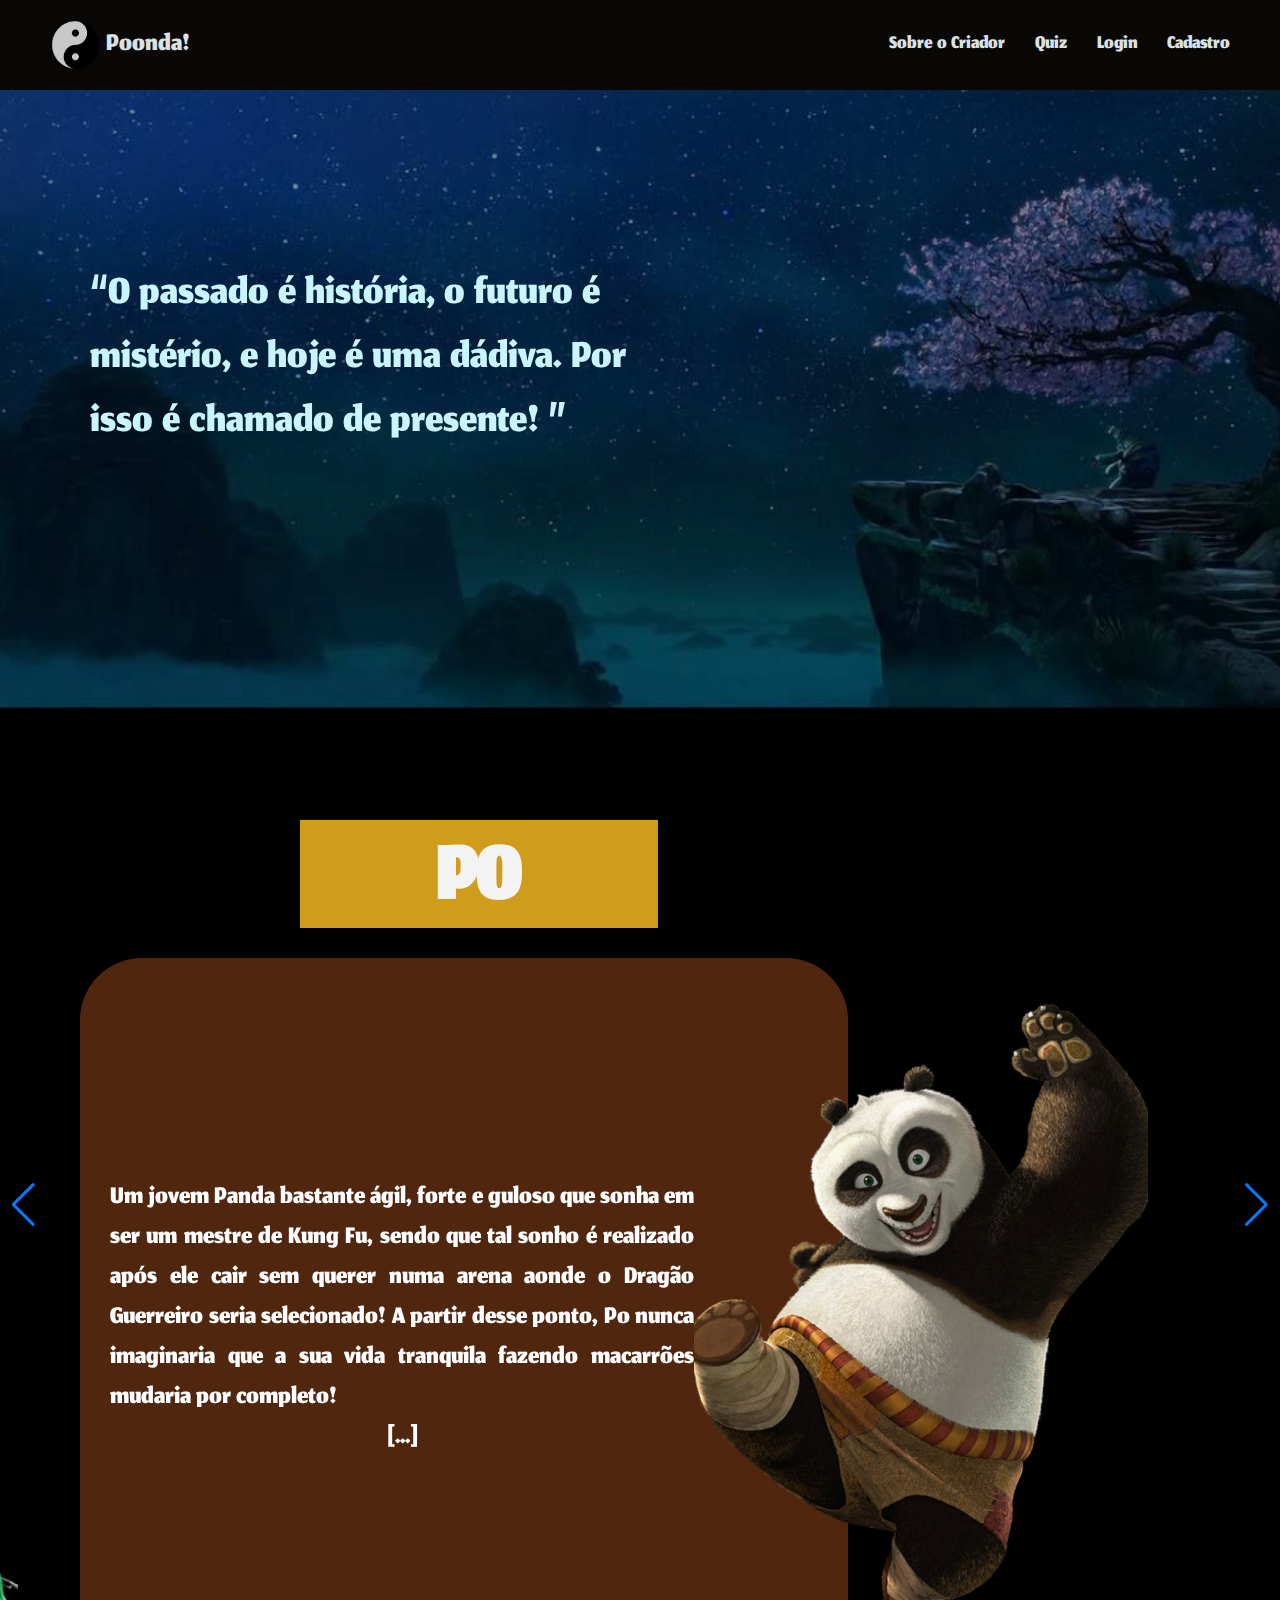
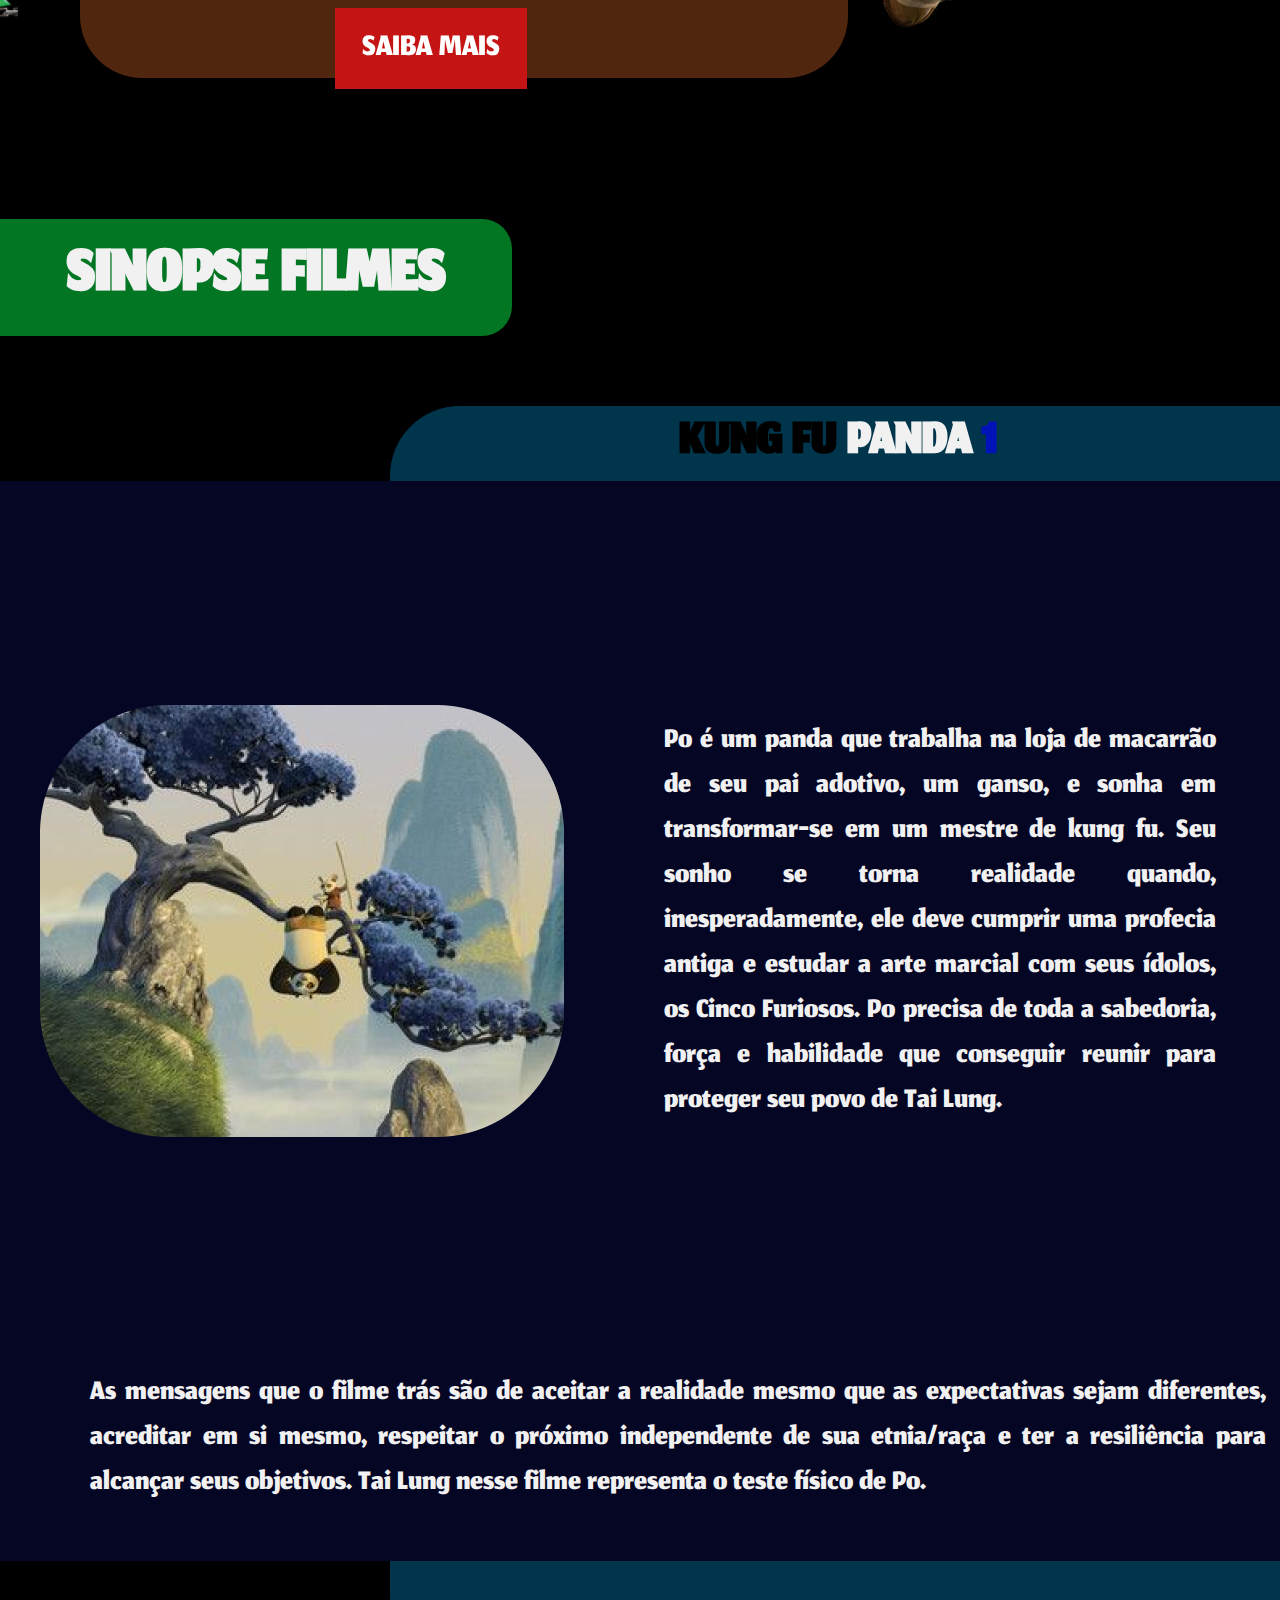
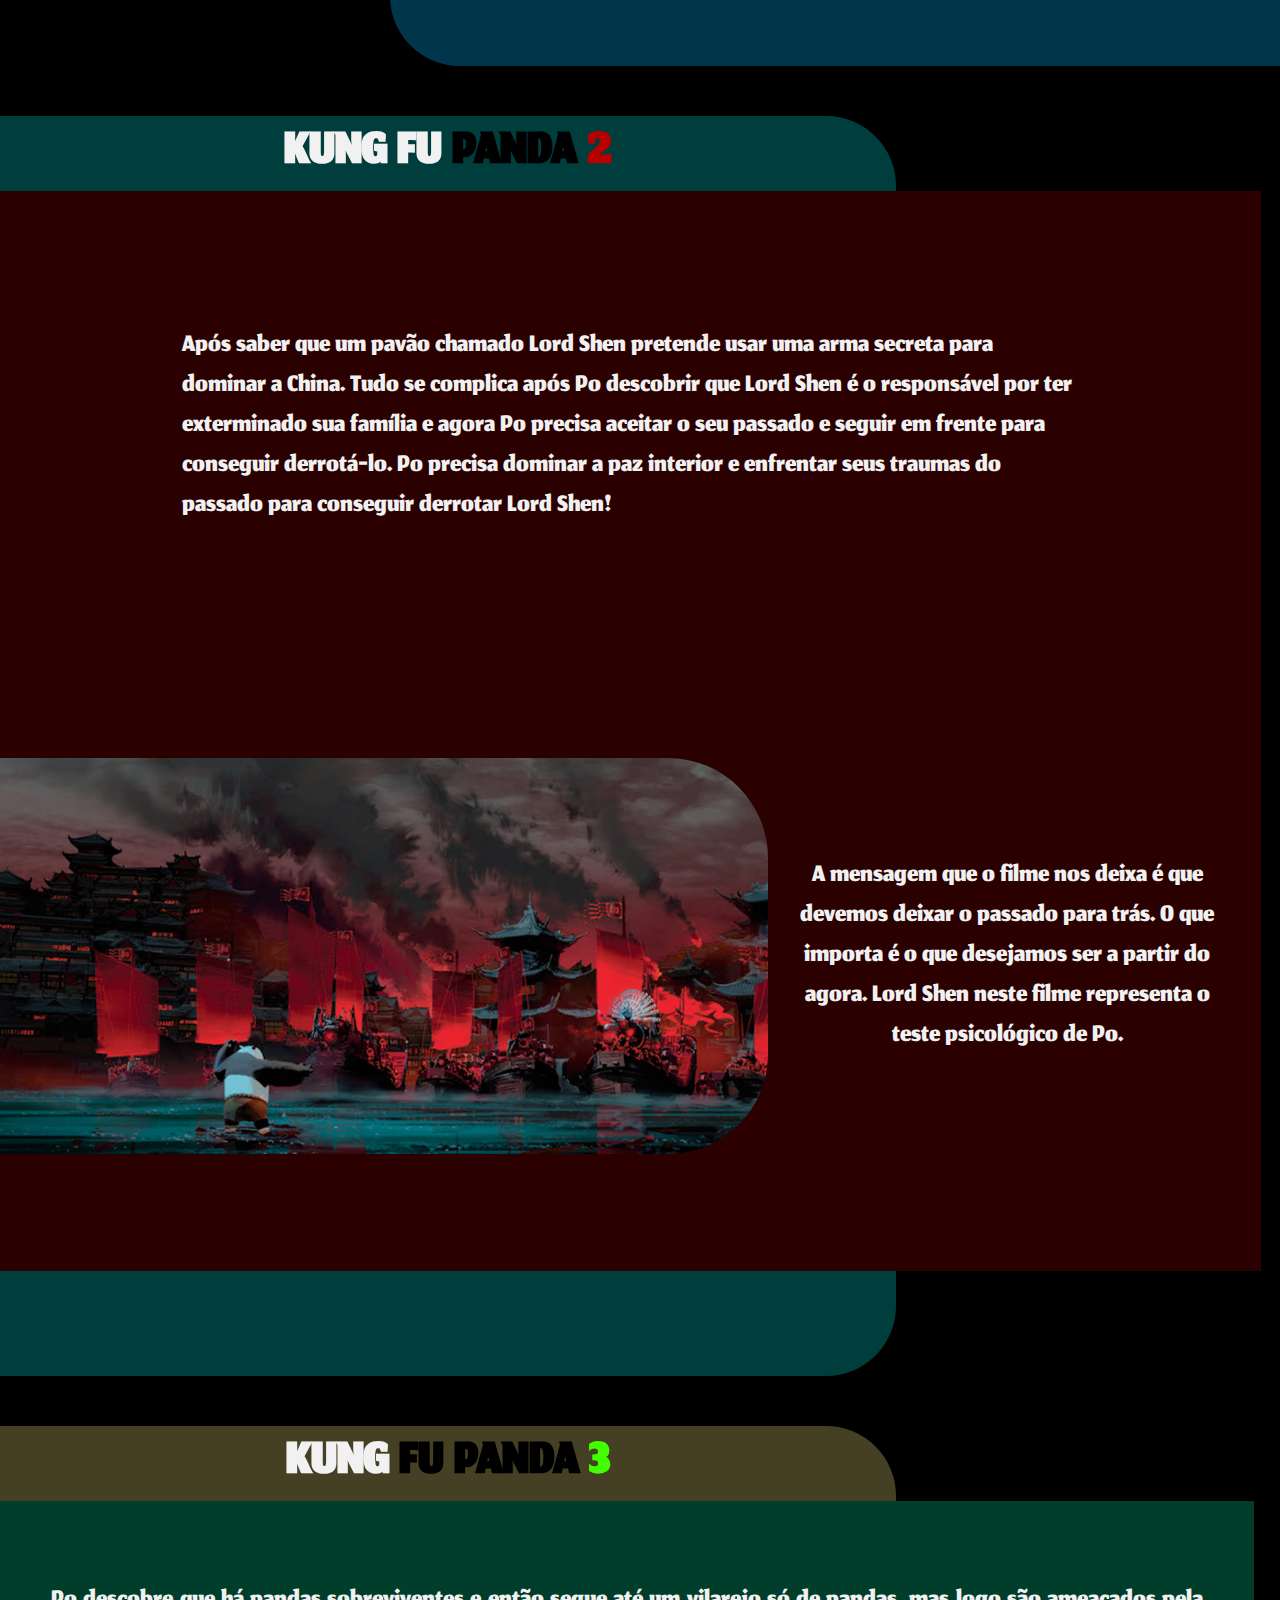
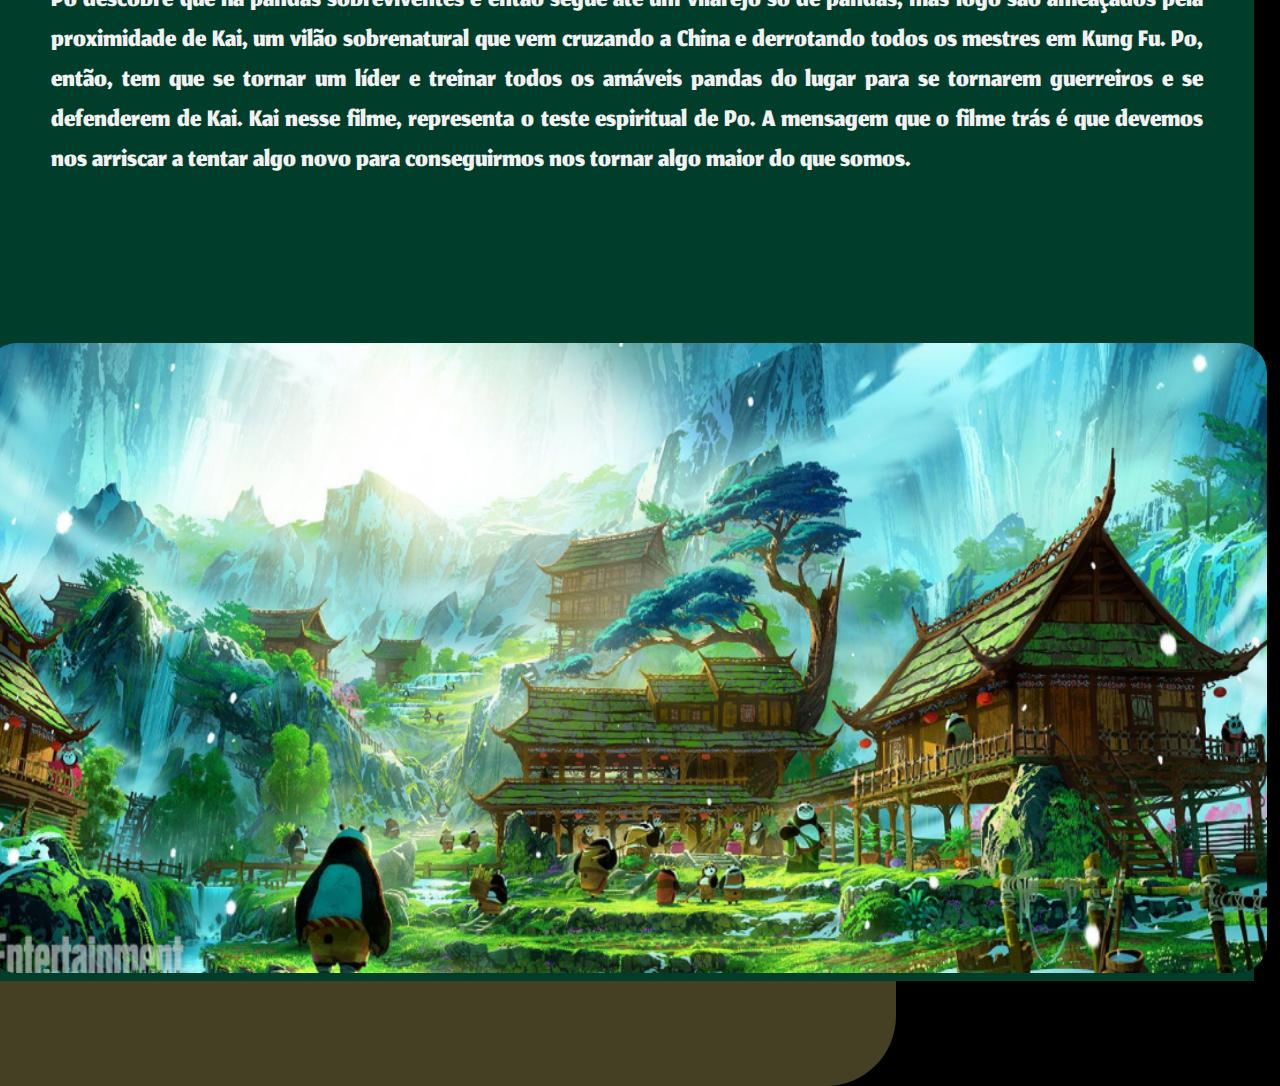
==== commit 78a4f106: "Substituindo Lorem Impsum por textos" ====
--- a/site/public/index.html
+++ b/site/public/index.html
@@ -7,8 +7,6 @@
     <meta name="viewport" content="width=device-width, initial-scale=1.0">
 
     <title>Poonda! | Página Inicial</title>
-
-    <script src="./js/funcoes.js"></script>
 
     <link rel="stylesheet" href="https://cdn.jsdelivr.net/npm/swiper@8/swiper-bundle.min.css" />
     <link rel="stylesheet" href="css/index.css">
@@ -37,11 +35,14 @@
                 <li>
                     <a href="quiz.html">Quiz</a>
                 </li>
-                <li>
+                <li id="login">
                     <a href="login.html">Login</a>
                 </li>
-                <li>
+                <li id="cadastro">
                     <a href="cadastro.html">Cadastro</a>
+                </li>
+                <li id="sai" style="display: none;">
+                    <a onclick="sair()" href="login.html">Sair</a>
                 </li>
             </ul>
         </div>
@@ -125,7 +126,7 @@
                 <div class="banner-kai">
                     <div class="swiper-conteudo">
                         <p>
-                            Há muito tempo, Kai era jovem e ambicioso, mas ainda vigoroso, honrado e intrépido, lutando lado a lado com seu melhor amigo e camarada, Oogway, na defesa da China de seus inimigos. Entretanto, sua ganância por poder o corrompeu e começou a consumir todo o Chi (a energia interior dos personagens de Kung fu Panda) de quem encontrava no caminho.
+                            Há muito tempo, Kai era jovem e ambicioso, mas ainda honrado, lutando lado a lado com seu melhor amigo e camarada, Oogway, na defesa da China de seus inimigos. Entretanto, sua ganância por poder o corrompeu e começou a consumir todo o Chi (a energia interior dos personagens de Kung fu Panda) de quem encontrava no caminho.
                         </p>
                         <span class="continuidade">[...]</span>
                     </div>
@@ -167,21 +168,13 @@
                     <div class="imagem_sinopse1">
                         <img src="assets/imgs/img-sinopses/sinopse1.png" alt="">
                         <span>
-                            Lorem ipsum dolor sit amet consectetur adipisicing elit. Tempore voluptatum sint, cumque
-                            maxime autem dolor minus veritatis iusto obcaecati? Eveniet perspiciatis sed molestias
-                            obcaecati delectus earum optio eos explicabo amet. Lorem ipsum dolor sit amet consectetur
-                            adipisicing elit. Corrupti accusantium id maxime atque, sunt velit nobis non sequi iste
-                    /       magni ipsam, est excepturi repellat? Placeat repellendus enim quis perspiciatis nobis.
+                            Po é um panda que trabalha na loja de macarrão de seu pai adotivo, um ganso, e sonha em transformar-se em um mestre de kung fu. Seu sonho se torna realidade quando, inesperadamente, ele deve cumprir uma profecia antiga e estudar a arte marcial com seus ídolos, os Cinco Furiosos. Po precisa de toda a sabedoria, força e habilidade que conseguir reunir para proteger seu povo de Tai Lung.
                         </span>
                     </div>
                 </div>
                 <div class="frase_final_s1">
                     <span>
-                        Lorem ipsum dolor sit amet consectetur adipisicing elit. Maxime, illum aperiam necessitatibus
-                        amet pariatur, aliquid accusamus nihil eum animi blanditiis perferendis ipsum deserunt molestiae
-                        commodi eos, corrupti quisquam! Distinctio, nobis. Lorem ipsum dolor, sit amet consectetur
-                        adipisicing elit. Quae et cum, dicta esse exercitationem sequi laudantium ipsam rerum ab
-                        voluptas quisquam distinctio officiis, eius quibusdam
+                        As mensagens que o filme trás são de aceitar a realidade mesmo que as expectativas sejam diferentes, acreditar em si mesmo, respeitar o próximo independente de sua etnia/raça e ter a resiliência para alcançar seus objetivos. Tai Lung nesse filme representa o teste físico de Po.
                     </span>
                 </div>
             </div>
@@ -198,9 +191,8 @@
                 <div class="conteudo_sinopse2">
                     <div class="frase_s2">
                         <span>
-                            Lorem ipsum dolor sit amet consectetur adipisicing elit. Tempore voluptatum sint, cumque maxime
-                            autem dolor minus veritatis iusto obcaecati? Eveniet perspiciatis sed molestias obcaecati
-                            delectus earum optio eos explicabo amet.
+                            Após saber que um pavão chamado Lord Shen pretende usar uma arma secreta para dominar a China.
+                            Tudo se complica após Po descobrir que Lord Shen é o responsável por ter exterminado sua família e agora Po precisa aceitar o seu passado e seguir em frente para conseguir derrotá-lo. Po precisa dominar a paz interior e enfrentar seus traumas do passado para conseguir derrotar Lord Shen!
                         </span>
                     </div>
                     <div class="imagem_frasefinal">
@@ -208,7 +200,7 @@
                             <img src="assets/imgs/img-sinopses/sinopse2.png" alt="">
                         </div>
                         <div>
-                            <span class="frase_finals2">Lorem ipsum dolor sit amet consectetur, adipisicing elit. Nisi vero atque et error blanditiis, animi debitis incidunt officiis repudiandae hic quam aliquid, autem, illum iusto sed temporibus? Earum, sunt accusantium.</span>
+                            <span class="frase_finals2">A mensagem que o filme nos deixa é que devemos deixar o passado para trás. O que importa é o que desejamos ser a partir do agora. Lord Shen neste filme representa o teste psicológico de Po.</span>
                         </div>
                     </div>
                 </div>
@@ -226,10 +218,7 @@
                 <div class="conteudo_sinopse3">
                     <div class="frase_s3">
                     <span>
-                        Lorem ipsum dolor sit amet consectetur adipisicing elit. Tempore voluptatum sint, cumque maxime
-                        autem dolor minus veritatis iusto obcaecati? Eveniet perspiciatis sed molestias obcaecati
-                        delectus earum optio eos explicabo amet
-                        Lorem ipsum dolor sit amet consectetur adipisicing elit. Maiores nemo, ea ducimus dolores, odit, hic tempore delectus necessitatibus unde rerum deleniti id! Nam aut nisi, consequuntur esse dignissimos reprehenderit illum.. lorem Lorem ipsum dolor, sit amet consectetur adipisicing elit. Aliquam maxime suscipit quas distinctio nostrum cum necessitatibus voluptates minima delectus vel, eaque dignissimos voluptatum, blanditiis obcaecati tempora. Omnis accusantium unde nesciunt. Lorem ipsum dolor sit, amet consectetur adipisicing elit. Laboriosam ea sit nobis repudiandae ipsa fuga mollitia aspernatur cumque veniam id perferendis deserunt, delectus vel? Eaque, natus iure? Recusandae, ratione alias! Lorem ipsum dolor sit, amet consectetur 
+                        Po descobre que há pandas sobreviventes e então segue até um vilarejo só de pandas, mas logo são ameaçados pela proximidade de Kai, um vilão sobrenatural que vem cruzando a China e derrotando todos os mestres em Kung Fu. Po, então, tem que se tornar um líder e treinar todos os amáveis pandas do lugar para se tornarem guerreiros e se defenderem de Kai. Kai nesse filme, representa o teste espiritual de Po. A mensagem que o filme trás é que devemos nos arriscar a tentar algo novo para conseguirmos nos tornar algo maior do que somos.
                     </span>
                     </div>
                     <div class="container_img_sinopse3">
@@ -257,4 +246,6 @@
         keyboard: true, // Passar slide pelas setinhas do teclado
     });
 
-</script>+</script>
+
+<script src="./js/funcoes.js"></script>
--- a/site/public/css/index.css
+++ b/site/public/css/index.css
@@ -262,7 +262,7 @@
 
 
 .div_titulo_sinopse h2 {
-    font-size: 90px;
+    font-size: 100px;
     color: #f1f1f1;
     text-align: justify;
 }
@@ -274,7 +274,7 @@
     background-color: #00354B;
     height: 140vh;
     width: 70vw;
-    margin-left: 367px;
+    margin-left: 390px;
     border-radius: 70px 0 0 70px ;
 }
 
@@ -313,7 +313,7 @@
 
 .imagem_sinopse1 span {
     color: #f1f1f1;
-    font-size: 40px;
+    font-size: 45px;
     text-align: justify;
     margin-left: 100px;
     margin-right: 70px;
@@ -331,7 +331,7 @@
 
 .frase_final_s1 span {
     color: #f1f1f1;
-    font-size: 40px;
+    font-size: 45px;
     text-align: justify;
 }
 
@@ -461,7 +461,7 @@
 
 .frase_s3 span {
     font-size: 40px;
-    margin-top: 10px;
+    margin-top: 80px;
     width: 90vw;
     color: #f1f1f1;
     text-align: justify;
@@ -471,7 +471,7 @@
     display: flex;
     flex-direction: column;
     justify-content: flex-end;
-    height: 70vh;
+    height: 88vh;
     width: 100%;
 }
 
--- a/site/public/css/sobremim.css
+++ b/site/public/css/sobremim.css
@@ -22,6 +22,7 @@
     height: 10vh;
     padding-left: 50px;
     padding-right: 50px;
+    z-index: 999;
 }
 
 .header .container {
